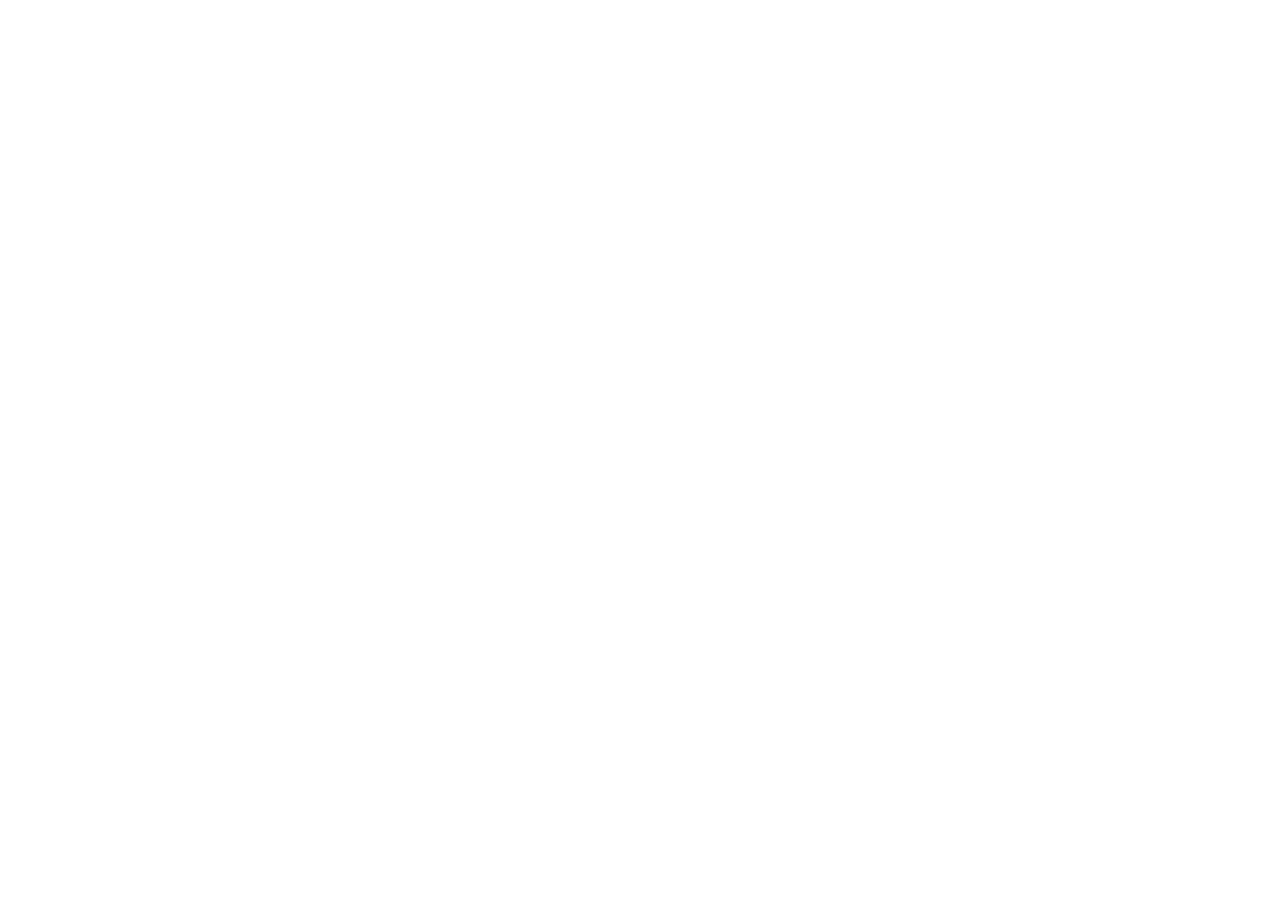
==== index.html @ c74bb100 "update favicon" ====
<!DOCTYPE html>
<!-- update all metadata with appropriate application name/title -->
<html id="test" lang="en" ng-app="guildApp" base="/" ng-cloak>
    <head>
        <base href="/"/>

        <meta name="description" content="World of Warcraft Guild">
        <meta name="viewport" content="width=device-width, initial-scale=1.0, maximum-scale=1.0, minimum-scale=1.0, user-scalable=no">
        <meta http-equiv="Content-Type" content="text/html;charset=utf-8">
        <meta http-equiv="X-UA-Compatible" content="IE=edge">

        <meta http-equiv="pragma" content="no-cache">
        <meta http-equiv="cache-control" content="no-cache">
        <meta http-equiv="expires" content="0">

        <link rel="apple-touch-icon" sizes="57x57" href="images/favicon/apple-icon-57x57.png">
        <link rel="apple-touch-icon" sizes="60x60" href="images/favicon/apple-icon-60x60.png">
        <link rel="apple-touch-icon" sizes="72x72" href="images/favicon/apple-icon-72x72.png">
        <link rel="apple-touch-icon" sizes="76x76" href="images/favicon/apple-icon-76x76.png">
        <link rel="apple-touch-icon" sizes="114x114" href="images/favicon/apple-icon-114x114.png">
        <link rel="apple-touch-icon" sizes="120x120" href="images/favicon/apple-icon-120x120.png">
        <link rel="apple-touch-icon" sizes="144x144" href="images/favicon/apple-icon-144x144.png">
        <link rel="apple-touch-icon" sizes="152x152" href="images/favicon/apple-icon-152x152.png">
        <link rel="apple-touch-icon" sizes="180x180" href="images/favicon/apple-icon-180x180.png">
        <link rel="icon" type="image/png" sizes="192x192" href="images/favicon/android-icon-192x192.png">
        <link rel="icon" type="image/png" sizes="32x32" href="images/favicon/favicon-32x32.png">
        <link rel="icon" type="image/png" sizes="96x96" href="images/favicon/favicon-96x96.png">
        <link rel="icon" type="image/png" sizes="16x16" href="images/favicon/favicon-16x16.png">
        <link rel="manifest" href="images/favicon/manifest.json">
        <meta name="msapplication-TileColor" content="#ffffff">
        <meta name="msapplication-TileImage" content="images/favicon/ms-icon-144x144.png">
        <meta name="theme-color" content="#ffffff">

        <title>Relax WoW</title>

        <link href="https://fonts.googleapis.com/icon?family=Material+Icons"
        rel="stylesheet">
        <link rel="stylesheet" href="https://cdnjs.cloudflare.com/ajax/libs/angular-material/1.1.0-rc.5/angular-material.min.css">
        <link rel="stylesheet" type="text/css" href="css/styles.css">
    </head>

    <body ng-controller="MainController as mainCtrl" ng-cloak>
        <!-- future for slideout menu or something -->
        <!-- <guild-menu></guild-menu> -->

        <!-- ng-view main md-content -->
        <md-content id="main" layout="column" guild-scroll flex ng-view></md-content>
    </body>

    <script src="https://ajax.googleapis.com/ajax/libs/angularjs/1.5.7/angular.js"></script>
    <script src="https://ajax.googleapis.com/ajax/libs/angularjs/1.5.7/angular-animate.min.js"></script>
    <script src="https://ajax.googleapis.com/ajax/libs/angularjs/1.5.7/angular-aria.min.js"></script>
    <script src="https://cdnjs.cloudflare.com/ajax/libs/angular-material/1.1.0-rc.5/angular-material.min.js"></script>
    <script src="https://ajax.googleapis.com/ajax/libs/angularjs/1.5.7/angular-route.min.js"></script>
    <script type="text/javascript" src="js/index.js"></script>
    <script type="text/javascript" src="js/controllers/main-controller.js"></script>
    <script type="text/javascript" src="js/controllers/guild-controller.js"></script>
    <script type="text/javascript" src="js/directives/guild-directives.js"></script>
    <script type="text/javascript" src="js/directives/guild-dom-directives.js"></script>
    <script type="text/javascript" src="js/lib/ngtweet.min.js"></script>
</html>
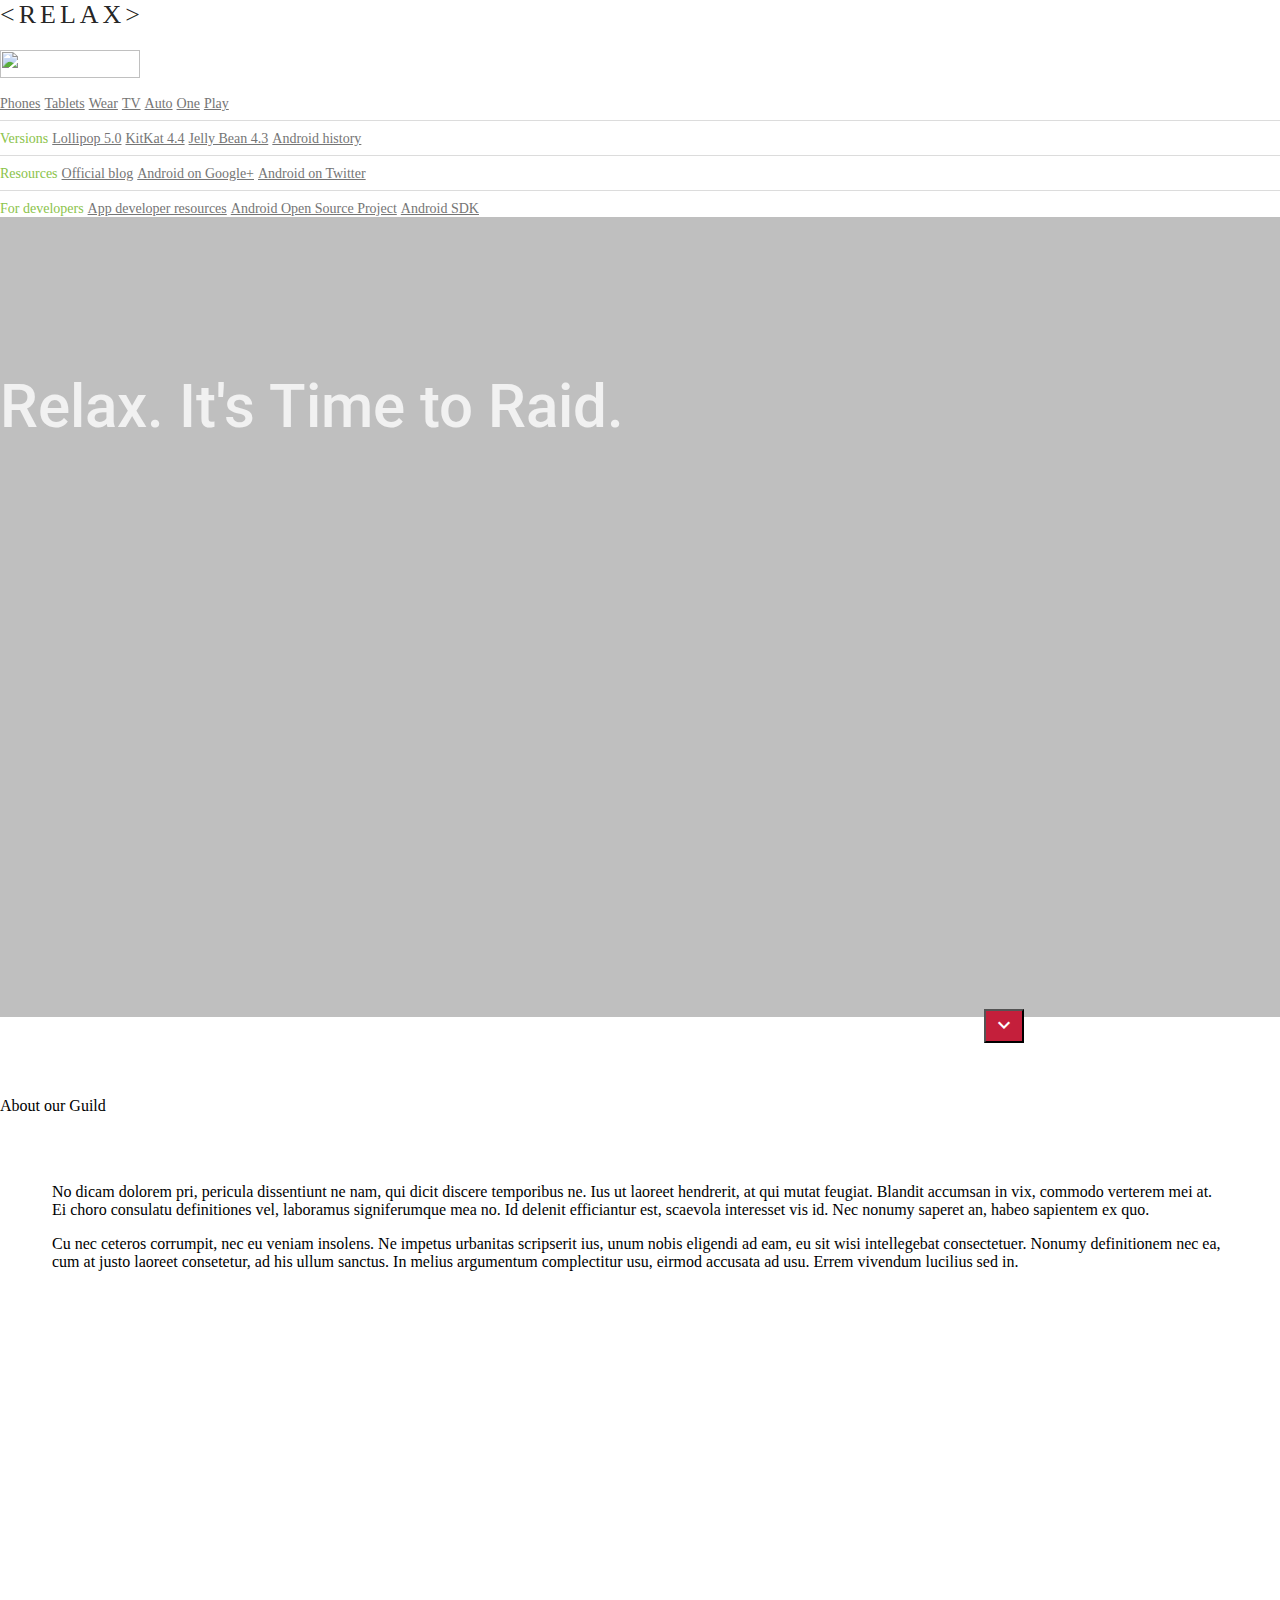
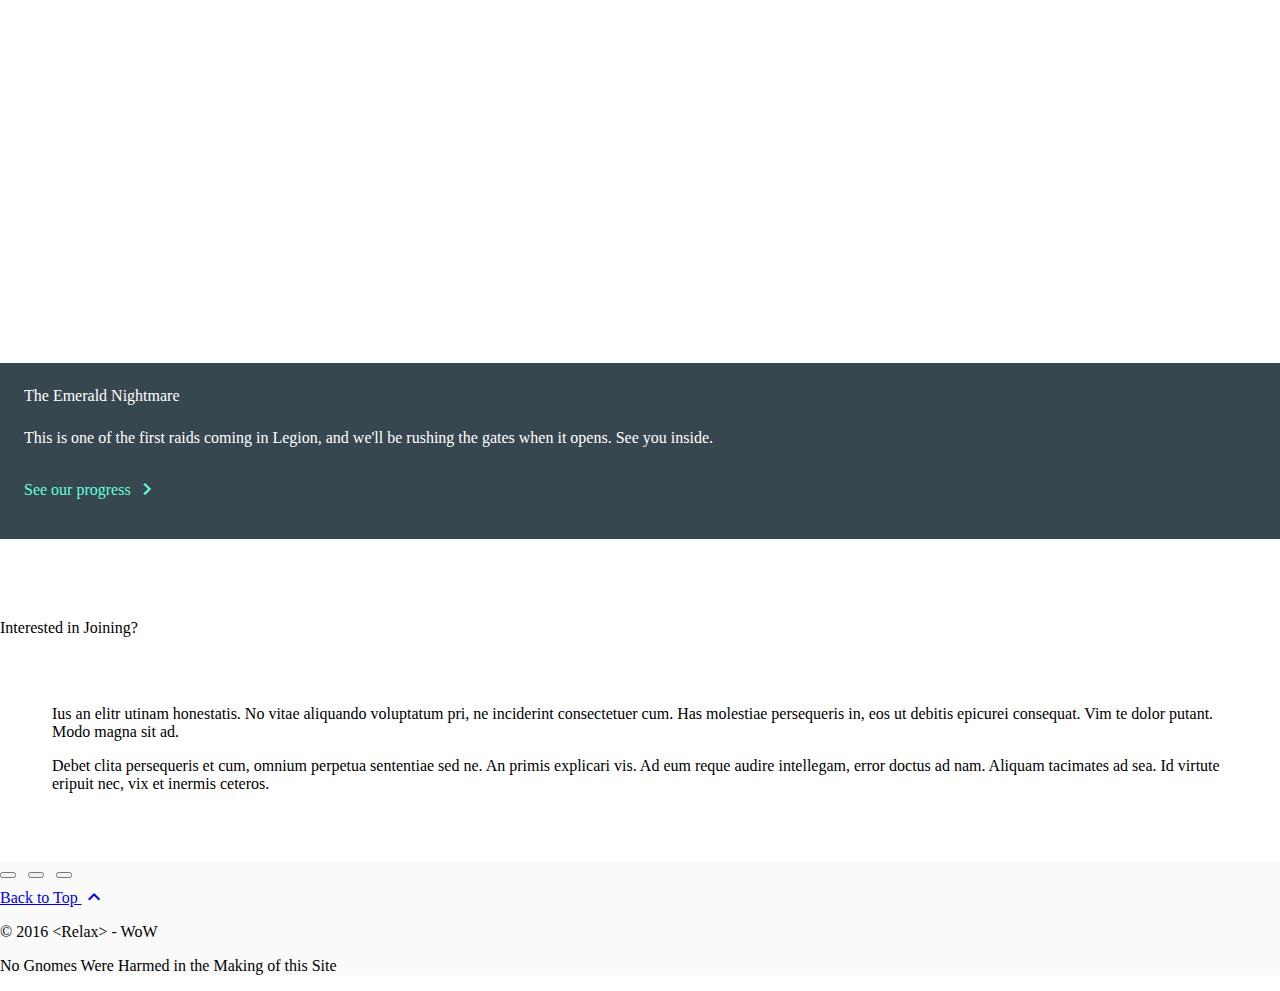
==== commit 9708fada: "add favicons and stock text, update to sections" ====
--- a/index.html
+++ b/index.html
@@ -1,61 +1,187 @@
-<!DOCTYPE html>
-<!-- update all metadata with appropriate application name/title -->
-<html id="test" lang="en" ng-app="guildApp" base="/" ng-cloak>
+<!doctype html>
+<html lang="en">
     <head>
-        <base href="/"/>
+        <meta charset="utf-8">
+        <meta http-equiv="X-UA-Compatible" content="IE=edge">
+        <meta name="description" content="Introducing <Relax>, a WoW Hardcore Casual Raiding Guild">
+        <meta name="viewport" content="width=device-width, initial-scale=1.0, minimum-scale=1.0">
+        <title>Relax - WoW</title>
 
-        <meta name="description" content="World of Warcraft Guild">
-        <meta name="viewport" content="width=device-width, initial-scale=1.0, maximum-scale=1.0, minimum-scale=1.0, user-scalable=no">
-        <meta http-equiv="Content-Type" content="text/html;charset=utf-8">
-        <meta http-equiv="X-UA-Compatible" content="IE=edge">
-
-        <meta http-equiv="pragma" content="no-cache">
-        <meta http-equiv="cache-control" content="no-cache">
-        <meta http-equiv="expires" content="0">
-
-        <link rel="apple-touch-icon" sizes="57x57" href="images/favicon/apple-icon-57x57.png">
-        <link rel="apple-touch-icon" sizes="60x60" href="images/favicon/apple-icon-60x60.png">
-        <link rel="apple-touch-icon" sizes="72x72" href="images/favicon/apple-icon-72x72.png">
-        <link rel="apple-touch-icon" sizes="76x76" href="images/favicon/apple-icon-76x76.png">
-        <link rel="apple-touch-icon" sizes="114x114" href="images/favicon/apple-icon-114x114.png">
-        <link rel="apple-touch-icon" sizes="120x120" href="images/favicon/apple-icon-120x120.png">
-        <link rel="apple-touch-icon" sizes="144x144" href="images/favicon/apple-icon-144x144.png">
-        <link rel="apple-touch-icon" sizes="152x152" href="images/favicon/apple-icon-152x152.png">
-        <link rel="apple-touch-icon" sizes="180x180" href="images/favicon/apple-icon-180x180.png">
-        <link rel="icon" type="image/png" sizes="192x192" href="images/favicon/android-icon-192x192.png">
-        <link rel="icon" type="image/png" sizes="32x32" href="images/favicon/favicon-32x32.png">
-        <link rel="icon" type="image/png" sizes="96x96" href="images/favicon/favicon-96x96.png">
-        <link rel="icon" type="image/png" sizes="16x16" href="images/favicon/favicon-16x16.png">
-        <link rel="manifest" href="images/favicon/manifest.json">
-        <meta name="msapplication-TileColor" content="#ffffff">
-        <meta name="msapplication-TileImage" content="images/favicon/ms-icon-144x144.png">
+        <link rel="apple-touch-icon" sizes="180x180" href="/images/icons/apple-touch-icon.png">
+        <link rel="icon" type="image/png" href="/images/icons/favicon-32x32.png" sizes="32x32">
+        <link rel="icon" type="image/png" href="/images/icons/favicon-16x16.png" sizes="16x16">
+        <link rel="manifest" href="/images/icons/manifest.json">
+        <link rel="shortcut icon" href="/images/icons/favicon.ico">
+        <meta name="msapplication-config" content="/images/icons/browserconfig.xml">
         <meta name="theme-color" content="#ffffff">
 
-        <title>Relax WoW</title>
-
-        <link href="https://fonts.googleapis.com/icon?family=Material+Icons"
-        rel="stylesheet">
-        <link rel="stylesheet" href="https://cdnjs.cloudflare.com/ajax/libs/angular-material/1.1.0-rc.5/angular-material.min.css">
-        <link rel="stylesheet" type="text/css" href="css/styles.css">
+        <!-- Page styles -->
+        <link rel="stylesheet" href="https://fonts.googleapis.com/css?family=Roboto:regular,bold,italic,thin,light,bolditalic,black,medium&amp;lang=en">
+        <link rel="stylesheet" href="https://fonts.googleapis.com/icon?family=Material+Icons">
+        <link rel="stylesheet" href="https://code.getmdl.io/1.1.3/material.min.css">
+        <link rel="stylesheet" href="styles.css">
     </head>
 
-    <body ng-controller="MainController as mainCtrl" ng-cloak>
-        <!-- future for slideout menu or something -->
-        <!-- <guild-menu></guild-menu> -->
+    <body>
+        <div class="mdl-layout mdl-js-layout mdl-layout--fixed-header">
+            <div class="android-header mdl-layout__header mdl-layout__header--waterfall">
+                <div class="mdl-layout__header-row">
+                    <span class="android-title mdl-layout-title">
+                        <!-- <img class="android-logo-image" src="images/android-logo.png"> -->
+                        <span class="title-guild">&lt;RELAX&gt;</span>
+                        <!-- &nbsp; <span class="title-realm">Blackrock-US</span> -->
+                    </span>
 
-        <!-- ng-view main md-content -->
-        <md-content id="main" layout="column" guild-scroll flex ng-view></md-content>
+                    <!-- Add spacer, to align navigation to the right in desktop -->
+                    <div class="android-header-spacer mdl-layout-spacer"></div>
+
+                    <!-- Navigation -->
+                    <div class="android-navigation-container">
+                        <nav class="android-navigation mdl-navigation">
+                            <a class="mdl-navigation__link mdl-typography--text-uppercase scroll" href="#about">About</a>
+                            <a class="mdl-navigation__link mdl-typography--text-uppercase scroll" href="#raids">Raids</a>
+                            <a class="mdl-navigation__link mdl-typography--text-uppercase scroll" href="#apply">Apply</a>
+                            <a class="mdl-navigation__link mdl-typography--text-uppercase scroll" href="#contact">Contact</a>
+                        </nav>
+                    </div>
+
+                    <span class="android-mobile-title mdl-layout-title">
+                        <img class="android-logo-image" src="images/android-logo.png">
+                    </span>
+                </div>
+            </div>
+
+            <div class="android-drawer mdl-layout__drawer">
+                <span class="mdl-layout-title">
+                    <img class="android-logo-image" src="images/android-logo-white.png">
+                </span>
+                <nav class="mdl-navigation">
+                    <a class="mdl-navigation__link" href="">Phones</a>
+                    <a class="mdl-navigation__link" href="">Tablets</a>
+                    <a class="mdl-navigation__link" href="">Wear</a>
+                    <a class="mdl-navigation__link" href="">TV</a>
+                    <a class="mdl-navigation__link" href="">Auto</a>
+                    <a class="mdl-navigation__link" href="">One</a>
+                    <a class="mdl-navigation__link" href="">Play</a>
+                    <div class="android-drawer-separator"></div>
+                    <span class="mdl-navigation__link" href="">Versions</span>
+                    <a class="mdl-navigation__link" href="">Lollipop 5.0</a>
+                    <a class="mdl-navigation__link" href="">KitKat 4.4</a>
+                    <a class="mdl-navigation__link" href="">Jelly Bean 4.3</a>
+                    <a class="mdl-navigation__link" href="">Android history</a>
+                    <div class="android-drawer-separator"></div>
+                    <span class="mdl-navigation__link" href="">Resources</span>
+                    <a class="mdl-navigation__link" href="">Official blog</a>
+                    <a class="mdl-navigation__link" href="">Android on Google+</a>
+                    <a class="mdl-navigation__link" href="">Android on Twitter</a>
+                    <div class="android-drawer-separator"></div>
+                    <span class="mdl-navigation__link" href="">For developers</span>
+                    <a class="mdl-navigation__link" href="">App developer resources</a>
+                    <a class="mdl-navigation__link" href="">Android Open Source Project</a>
+                    <a class="mdl-navigation__link" href="">Android SDK</a>
+                </nav>
+            </div>
+
+            <div class="android-content mdl-layout__content">
+                <div id="top" class="android-be-together-section mdl-typography--text-center">
+                    <div class="logo-overlay">
+                        <div class="logo-font android-slogan">Relax. It's Time to Raid.</div>
+                    </div>
+
+                    <!-- <div class="logo-font android-sub-slogan">welcome to &lt;relax&gt;... be yourself. do your thing. see what's going on.</div> -->
+                    <!-- <div class="logo-font android-create-character">
+                        <a href=""><img src="images/wow.jpg"> view our progress</a>
+                    </div> -->
+
+                    <a class="scroll" href="#about">
+                        <button class="android-fab mdl-button mdl-button--colored mdl-js-button mdl-button--fab mdl-js-ripple-effect">
+                            <i class="material-icons">expand_more</i>
+                        </button>
+                    </a>
+                </div>
+
+                <div id="about" class="android-screen-section mdl-typography--text-center">
+                    <div class="mdl-typography--display-1-color-contrast">About our Guild</div>
+                    <div class="about-guild-text">
+                        <p class="mdl-typography--headline-color-contrast mdl-typography--font-thin">
+                            <!-- At <b>&lt;Relax&gt;</b> we have focused on creating an environment that promotes research and learning to improve your gameplay while maintaining a casual schedule. While we may only be raiding in game 6-9 hours a week, we want our members to take any amount of time they can outside of the game to do things such as research their class or read up on boss strats. Doing so will likely boost their contribution every night, and as we progress, we can indicate who puts in that extra effort, and mold our Mythic progression around that team. -->
+                            No dicam dolorem pri, pericula dissentiunt ne nam, qui dicit discere temporibus ne. Ius ut laoreet hendrerit, at qui mutat feugiat. Blandit accumsan in vix, commodo verterem mei at. Ei choro consulatu definitiones vel, laboramus signiferumque mea no. Id delenit efficiantur est, scaevola interesset vis id. Nec nonumy saperet an, habeo sapientem ex quo.
+                        </p>
+
+                        <p class="mdl-typography--headline-color-contrast mdl-typography--font-thin">
+                            Cu nec ceteros corrumpit, nec eu veniam insolens. Ne impetus urbanitas scripserit ius, unum nobis eligendi ad eam, eu sit wisi intellegebat consectetuer. Nonumy definitionem nec ea, cum at justo laoreet consetetur, ad his ullum sanctus. In melius argumentum complectitur usu, eirmod accusata ad usu. Errem vivendum lucilius sed in.
+                        </p>
+                    </div>
+                </div>
+
+                <div id="raids" class="android-wear-section">
+                    <div class="android-wear-band">
+                        <div class="android-wear-band-text">
+                            <div class="mdl-typography--display-2 mdl-typography--font-thin">The Emerald Nightmare</div>
+                            <p class="mdl-typography--headline mdl-typography--font-thin">
+                                This is one of the first raids coming in Legion,
+                                and we'll be rushing the gates when it opens. See you inside.
+                            </p>
+                            <p>
+                                <a class="mdl-typography--font-regular mdl-typography--text-uppercase android-alt-link" href="">
+                                    See our progress&nbsp;<i class="material-icons">chevron_right</i>
+                                </a>
+                            </p>
+                        </div>
+                    </div>
+                </div>
+
+                <div id="about" class="android-screen-section mdl-typography--text-center">
+                    <div class="mdl-typography--display-1-color-contrast">Interested in Joining?</div>
+                    <div class="about-guild-text">
+                        <p class="mdl-typography--headline-color-contrast mdl-typography--font-thin">
+                            Ius an elitr utinam honestatis. No vitae aliquando voluptatum pri, ne inciderint consectetuer cum. Has molestiae persequeris in, eos ut debitis epicurei consequat. Vim te dolor putant. Modo magna sit ad.
+                        </p>
+                        <p class="mdl-typography--headline-color-contrast mdl-typography--font-thin">
+                            Debet clita persequeris et cum, omnium perpetua sententiae sed ne. An primis explicari vis. Ad eum reque audire intellegam, error doctus ad nam. Aliquam tacimates ad sea. Id virtute eripuit nec, vix et inermis ceteros.
+                        </p>
+                    </div>
+                </div>
+
+                <footer id="contact" class="android-footer mdl-mega-footer">
+                    <div class="mdl-mega-footer--top-section">
+                        <div class="mdl-mega-footer--left-section">
+                            <button class="mdl-mega-footer--social-btn"></button>
+                            &nbsp;
+                            <button class="mdl-mega-footer--social-btn"></button>
+                            &nbsp;
+                            <button class="mdl-mega-footer--social-btn"></button>
+                        </div>
+                        <div class="mdl-mega-footer--right-section">
+                            <a class="mdl-typography--font-light scroll" href="#top">
+                                Back to Top
+                                <i class="material-icons">expand_less</i>
+                            </a>
+                        </div>
+                    </div>
+
+                    <div class="mdl-mega-footer--middle-section">
+                        <p class="mdl-typography--font-light">© 2016 &lt;Relax&gt; - WoW</p>
+                        <p class="mdl-typography--font-light">No Gnomes Were Harmed in the Making of this Site</p>
+                    </div>
+
+                </footer>
+            </div>
+        </div>
+
+        <script src="https://cdnjs.cloudflare.com/ajax/libs/jquery/3.1.0/jquery.min.js"></script>
+        <script src="https://code.getmdl.io/1.1.3/material.min.js"></script>
+        <script>
+            $(function(){
+                $('a.scroll').click(function(){
+                    var speed = 1000;
+                    var href= $(this).attr("href");
+                    var target = $(href == "#" || href == "" ? 'html' : href);
+                    var container = $(".mdl-layout__content");
+                    var position = target.offset().top - container.offset().top + container.scrollTop();
+                    container.animate({scrollTop:position}, speed, "swing");
+                });
+            });
+        </script>
     </body>
-
-    <script src="https://ajax.googleapis.com/ajax/libs/angularjs/1.5.7/angular.js"></script>
-    <script src="https://ajax.googleapis.com/ajax/libs/angularjs/1.5.7/angular-animate.min.js"></script>
-    <script src="https://ajax.googleapis.com/ajax/libs/angularjs/1.5.7/angular-aria.min.js"></script>
-    <script src="https://cdnjs.cloudflare.com/ajax/libs/angular-material/1.1.0-rc.5/angular-material.min.js"></script>
-    <script src="https://ajax.googleapis.com/ajax/libs/angularjs/1.5.7/angular-route.min.js"></script>
-    <script type="text/javascript" src="js/index.js"></script>
-    <script type="text/javascript" src="js/controllers/main-controller.js"></script>
-    <script type="text/javascript" src="js/controllers/guild-controller.js"></script>
-    <script type="text/javascript" src="js/directives/guild-directives.js"></script>
-    <script type="text/javascript" src="js/directives/guild-dom-directives.js"></script>
-    <script type="text/javascript" src="js/lib/ngtweet.min.js"></script>
 </html>
--- a/styles.css
+++ b/styles.css
@@ -0,0 +1,555 @@
+body {
+  margin: 0;
+}
+
+/* Disable ugly boxes around images in IE10 */
+a img{
+  border: 0px;
+}
+
+::-moz-selection {
+  background-color: #6ab344;
+  color: #fff;
+}
+
+::selection {
+  background-color: #6ab344;
+  color: #fff;
+}
+
+.android-search-box .mdl-textfield__input {
+  color: rgba(0, 0, 0, 0.87);
+}
+
+.android-header .mdl-menu__container {
+  z-index: 50;
+  margin: 0 !important;
+}
+
+
+.mdl-textfield--expandable {
+  width: auto;
+}
+
+.android-fab {
+  position: absolute;
+  right: 20%;
+  bottom: -26px;
+  z-index: 3;
+  background: #C41F3B !important;
+  color: white !important;
+}
+
+.android-fab > .material-icons {
+    margin-top: 1px;
+}
+
+.android-title {
+    font-size: 26px;
+    color: rgba(0,0,0,0.87);
+    letter-spacing: 4px;
+    font-weight: 300;
+}
+
+.title-realm {
+    font-size: 22px;
+    letter-spacing: 1px;
+}
+
+.android-mobile-title {
+  display: none !important;
+}
+
+
+.android-logo-image {
+  height: 28px;
+  width: 140px;
+}
+
+
+.android-header {
+  overflow: visible;
+  background-color: white;
+}
+
+  .android-header .material-icons {
+    color: #767777 !important;
+  }
+
+  .android-header .mdl-layout__drawer-button {
+    background: transparent;
+    color: #767777;
+  }
+
+  .android-header .mdl-navigation__link {
+    color: #757575;
+    font-weight: 700;
+    font-size: 14px;
+  }
+
+  .android-navigation-container {
+    /* Simple hack to make the overflow happen to the left instead... */
+    direction: rtl;
+    -webkit-order: 1;
+        -ms-flex-order: 1;
+            order: 1;
+    width: 500px;
+    transition: opacity 0.2s cubic-bezier(0.4, 0, 0.2, 1),
+        width 0.2s cubic-bezier(0.4, 0, 0.2, 1);
+  }
+
+  .android-navigation {
+    /* ... and now make sure the content is actually LTR */
+    direction: ltr;
+    -webkit-justify-content: flex-end;
+        -ms-flex-pack: end;
+            justify-content: flex-end;
+    width: 800px;
+  }
+
+  .android-search-box.is-focused + .android-navigation-container {
+    opacity: 0;
+    width: 100px;
+  }
+
+  .android-navigation .mdl-navigation__link {
+    display: inline-block;
+    height: 60px;
+    line-height: 68px;
+    background-color: transparent !important;
+    border-bottom: 4px solid transparent;
+  }
+
+    .android-navigation .mdl-navigation__link:hover {
+      border-bottom: 4px solid #8bc34a;
+    }
+
+  .android-search-box {
+    -webkit-order: 2;
+        -ms-flex-order: 2;
+            order: 2;
+    margin-left: 16px;
+    margin-right: 16px;
+  }
+
+  .android-more-button {
+    -webkit-order: 3;
+        -ms-flex-order: 3;
+            order: 3;
+  }
+
+
+.android-drawer {
+  border-right: none;
+}
+
+  .android-drawer-separator {
+    height: 1px;
+    background-color: #dcdcdc;
+    margin: 8px 0;
+  }
+
+  .android-drawer .mdl-navigation__link.mdl-navigation__link {
+    font-size: 14px;
+    color: #757575;
+  }
+
+  .android-drawer span.mdl-navigation__link.mdl-navigation__link {
+    color: #8bc34a;
+  }
+
+  .android-drawer .mdl-layout-title {
+    position: relative;
+    background: #6ab344;
+    height: 160px;
+  }
+
+    .android-drawer .android-logo-image {
+      position: absolute;
+      bottom: 16px;
+    }
+
+.android-be-together-section {
+  position: relative;
+  height: 800px;
+  width: auto;
+  background-color: #f3f3f3;
+  background: url('images/wow07.jpg') center 5% no-repeat;
+  background-size: cover;
+}
+
+.logo-overlay {
+    position: absolute;
+    top: 0;
+    left: 0;
+    width: 100%;
+    height: 100%;
+    z-index: 1;
+    background-color: rgba(0, 0, 0, 0.25);
+}
+
+.logo-font {
+  font-family: 'Roboto', 'Helvetica', 'Arial', sans-serif;
+  line-height: 1;
+  color: #f1f1f1;
+  font-weight: 500;
+}
+
+.android-slogan {
+  font-size: 60px;
+  padding-top: 160px;
+}
+
+.android-sub-slogan {
+  font-size: 21px;
+  padding-top: 24px;
+}
+
+.android-create-character {
+  font-size: 21px;
+  padding-top: 400px;
+}
+
+  .android-create-character a {
+    text-decoration: none;
+    color: #cdcdcd;
+    font-weight: 300;
+  }
+
+.android-screen-section {
+  position: relative;
+  padding-top: 80px;
+}
+
+.android-screens {
+  text-align: right;
+  width: 100%;
+  white-space: nowrap;
+  overflow-x: auto;
+}
+
+.android-screen {
+  text-align: center;
+}
+
+.android-screen .android-link {
+  margin-top: 16px;
+  display: block;
+  z-index: 2;
+}
+
+.android-image-link {
+  text-decoration: none;
+}
+
+.android-wear {
+  display: inline-block;
+  width: 160px;
+  margin-right: 32px;
+}
+
+  .android-wear .android-screen-image {
+    width: 40%;
+    z-index: 1;
+  }
+
+
+.android-phone {
+  display: inline-block;
+  width: 64px;
+  margin-right: 48px;
+}
+
+  .android-phone .android-screen-image {
+    width: 100%;
+    z-index: 1;
+  }
+
+
+.android-tablet {
+  display: inline-block;
+  width: 110px;
+  margin-right: 64px;
+}
+
+  .android-tablet .android-screen-image {
+    width: 100%;
+    z-index: 1;
+  }
+
+  .android-tablet .android-link {
+    display: block;
+    z-index: 2;
+  }
+
+
+.android-tv {
+  display: inline-block;
+  width: 300px;
+  margin-right: 80px;
+}
+
+  .android-tv .android-screen-image {
+    width: 100%;
+    z-index: 1;
+  }
+
+
+.android-auto {
+  display: inline-block;
+  width: 300px;
+  overflow: hidden;
+}
+
+  .android-auto .android-screen-image {
+    display: block;
+    height: 300px;
+    z-index: 1;
+  }
+
+
+.android-wear-section {
+  position: relative;
+  background: url('images/wow-art02.jpg') center 50% no-repeat;
+  background-size: cover;
+  height: 800px;
+}
+
+.android-wear-band {
+  position: absolute;
+  bottom: 0;
+  width: 100%;
+  text-align: center;
+  background-color: #37474f;
+}
+
+.about-guild-text {
+  padding: 52px;
+  text-align: left;
+}
+
+.android-wear-band-text {
+  max-width: 800px;
+  padding: 24px;
+  text-align: left;
+  color: white;
+}
+
+  .android-wear-band-text p {
+    padding-top: 8px;
+  }
+
+.android-link {
+  text-decoration: none;
+  color: #8bc34a !important;
+}
+
+  .android-link:hover {
+    color: #7cb342 !important;
+  }
+
+  .android-link .material-icons {
+    position: relative;
+    top: -1px;
+    vertical-align: middle;
+  }
+
+.android-alt-link {
+  text-decoration: none;
+  color: #64ffda !important;
+  font-size: 16px;
+  cursor: pointer;
+}
+
+  .android-alt-link:hover {
+    color: #00bfa5 !important;
+  }
+
+  .android-alt-link .material-icons {
+    position: relative;
+    top: 6px;
+  }
+
+.android-customized-section {
+  text-align: center;
+}
+
+.android-customized-section-text {
+  max-width: 500px;
+  margin-left: auto;
+  margin-right: auto;
+  padding: 80px 16px 0 16px;
+}
+
+  .android-customized-section-text p {
+    padding-top: 16px;
+  }
+
+.android-customized-section-image {
+  background: url('images/devices.jpg') center top no-repeat;
+  background-size: cover;
+  height: 400px;
+}
+
+.android-more-section {
+  padding: 80px 0;
+  max-width: 1044px;
+  margin-left: auto;
+  margin-right: auto;
+}
+
+  .android-more-section .android-section-title {
+    margin-left: 12px;
+    padding-bottom: 24px;
+  }
+
+.android-card-container {
+}
+
+  .android-card-container .mdl-card__media {
+    overflow: hidden;
+    background: transparent;
+  }
+
+    .android-card-container .mdl-card__media img {
+      width: 100%;
+    }
+
+  .android-card-container .mdl-card__title {
+    background: transparent;
+    height: auto;
+  }
+
+  .android-card-container .mdl-card__title-text {
+    color: black;
+    height: auto;
+  }
+
+  .android-card-container .mdl-card__supporting-text {
+    height: auto;
+    color: black;
+    padding-bottom: 56px;
+  }
+
+  .android-card-container .mdl-card__actions {
+    position: absolute;
+    bottom: 0;
+  }
+
+  .android-card-container .mdl-card__actions a {
+    border-top: none;
+    font-size: 16px;
+  }
+
+.android-footer {
+  background-color: #fafafa;
+  position: relative;
+}
+
+  .android-footer a:hover {
+    color: #8bc34a;
+  }
+
+  .android-footer .mdl-mega-footer--top-section::after {
+    border-bottom: none;
+  }
+
+  .android-footer .mdl-mega-footer--middle-section::after {
+    border-bottom: none;
+  }
+
+  .android-footer .mdl-mega-footer--bottom-section {
+    position: relative;
+  }
+
+  .android-footer .mdl-mega-footer--bottom-section a {
+    margin-right: 2em;
+  }
+
+  .android-footer .mdl-mega-footer--right-section a .material-icons {
+    position: relative;
+    top: 6px;
+  }
+
+
+.android-link-menu:hover {
+  cursor: pointer;
+}
+
+
+/**** Mobile layout ****/
+@media (max-width: 900px) {
+  .android-navigation-container {
+    display: none;
+  }
+
+  .android-title {
+    display: none !important;
+  }
+
+  .android-mobile-title {
+    display: block !important;
+    position: absolute;
+    left: calc(50% - 70px);
+    top: 12px;
+    transition: opacity 0.2s cubic-bezier(0.4, 0, 0.2, 1);
+  }
+
+  /* WebViews in iOS 9 break the "~" operator, and WebViews in OS X 10.10 break
+     consecutive "+" operators in some cases. Therefore, we need to use both
+     here to cover all the bases. */
+  .android.android-search-box.is-focused ~ .android-mobile-title,
+  .android-search-box.is-focused + .android-navigation-container + .android-mobile-title {
+    opacity: 0;
+  }
+
+  .android-more-button {
+    display: none;
+  }
+
+  .android-search-box.is-focused {
+    width: calc(100% - 48px);
+  }
+
+  .android-search-box .mdl-textfield__expandable-holder {
+    width: 100%;
+  }
+
+  .android-be-together-section {
+    height: 350px;
+  }
+
+  .android-slogan {
+    font-size: 26px;
+    margin: 0 16px;
+    padding-top: 24px;
+  }
+
+  .android-sub-slogan {
+    font-size: 16px;
+    margin: 0 16px;
+    padding-top: 8px;
+  }
+
+  .android-create-character {
+    padding-top: 200px;
+    font-size: 16px;
+  }
+
+  .android-create-character img {
+    height: 12px;
+  }
+
+  .android-fab {
+    display: none;
+  }
+
+  .android-wear-band-text {
+    margin-left: 0;
+    padding: 16px;
+  }
+
+  .android-footer .mdl-mega-footer--bottom-section {
+    display: none;
+  }
+}
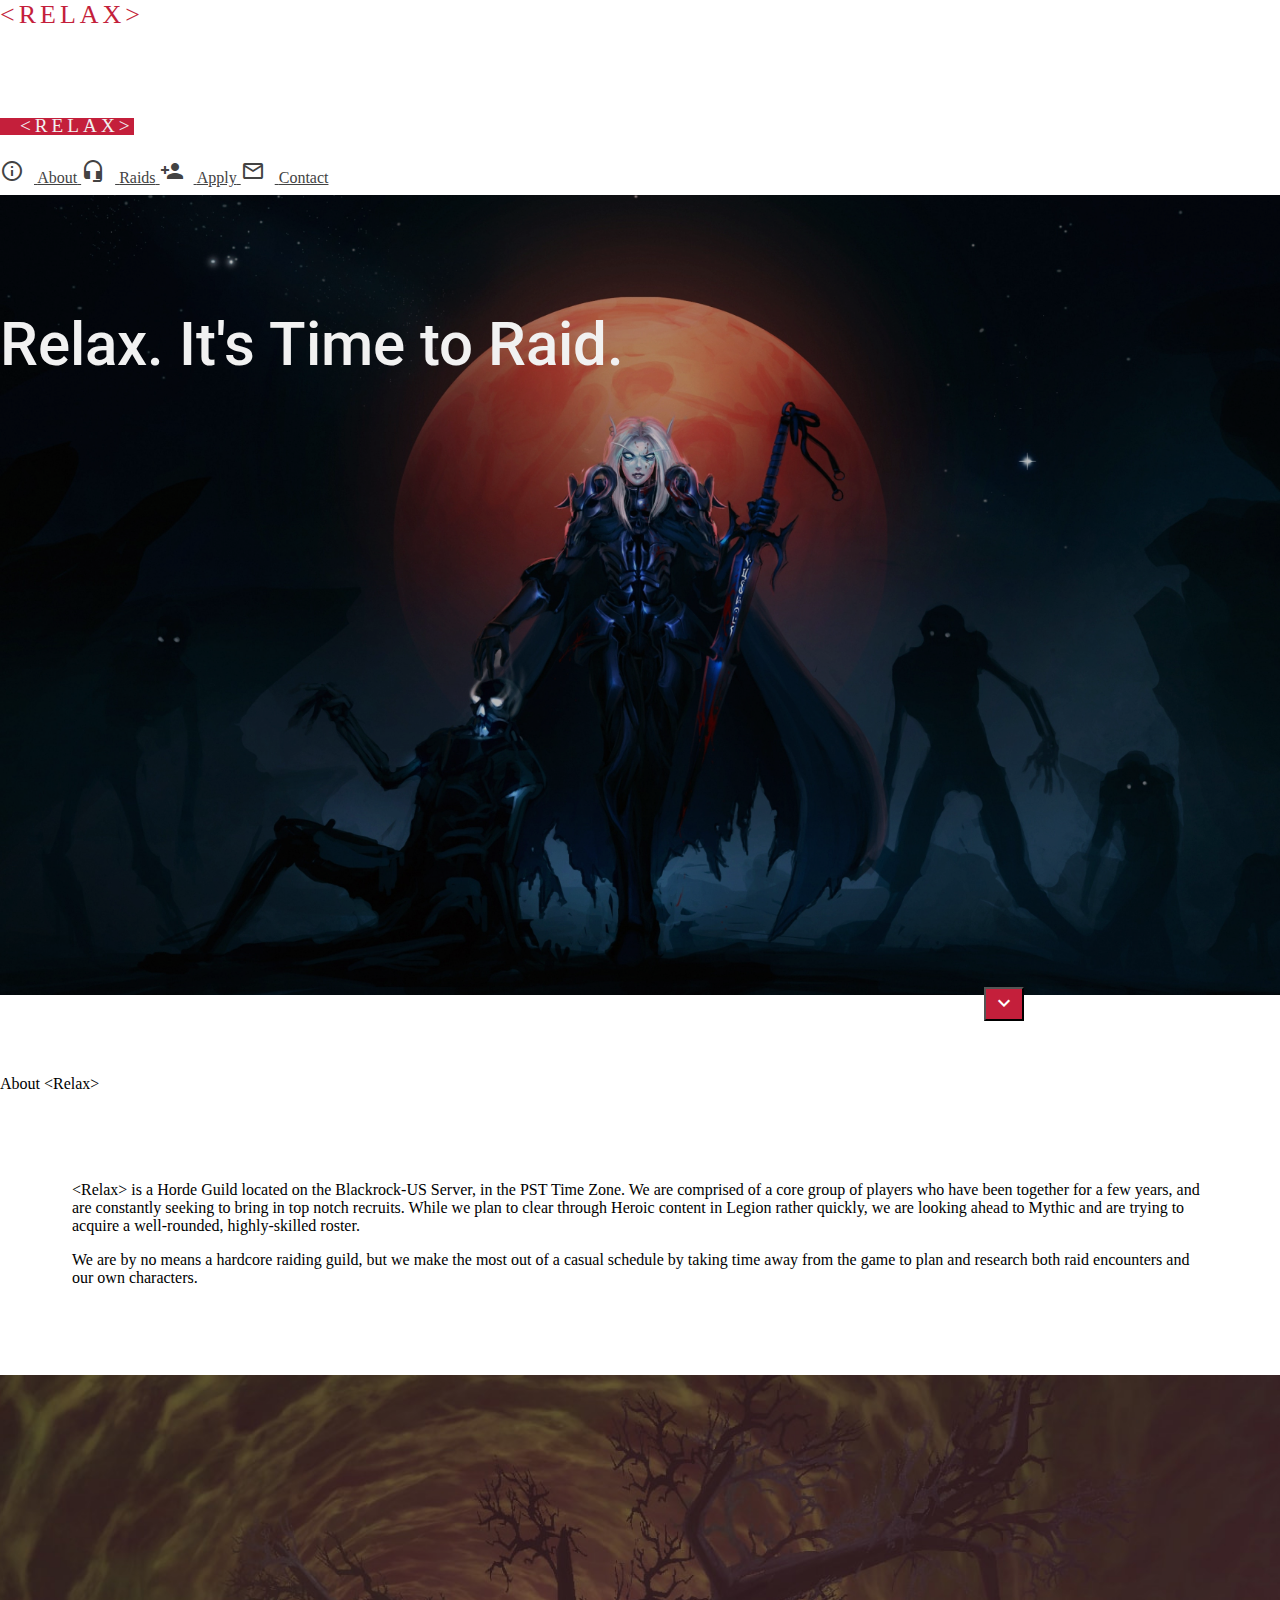
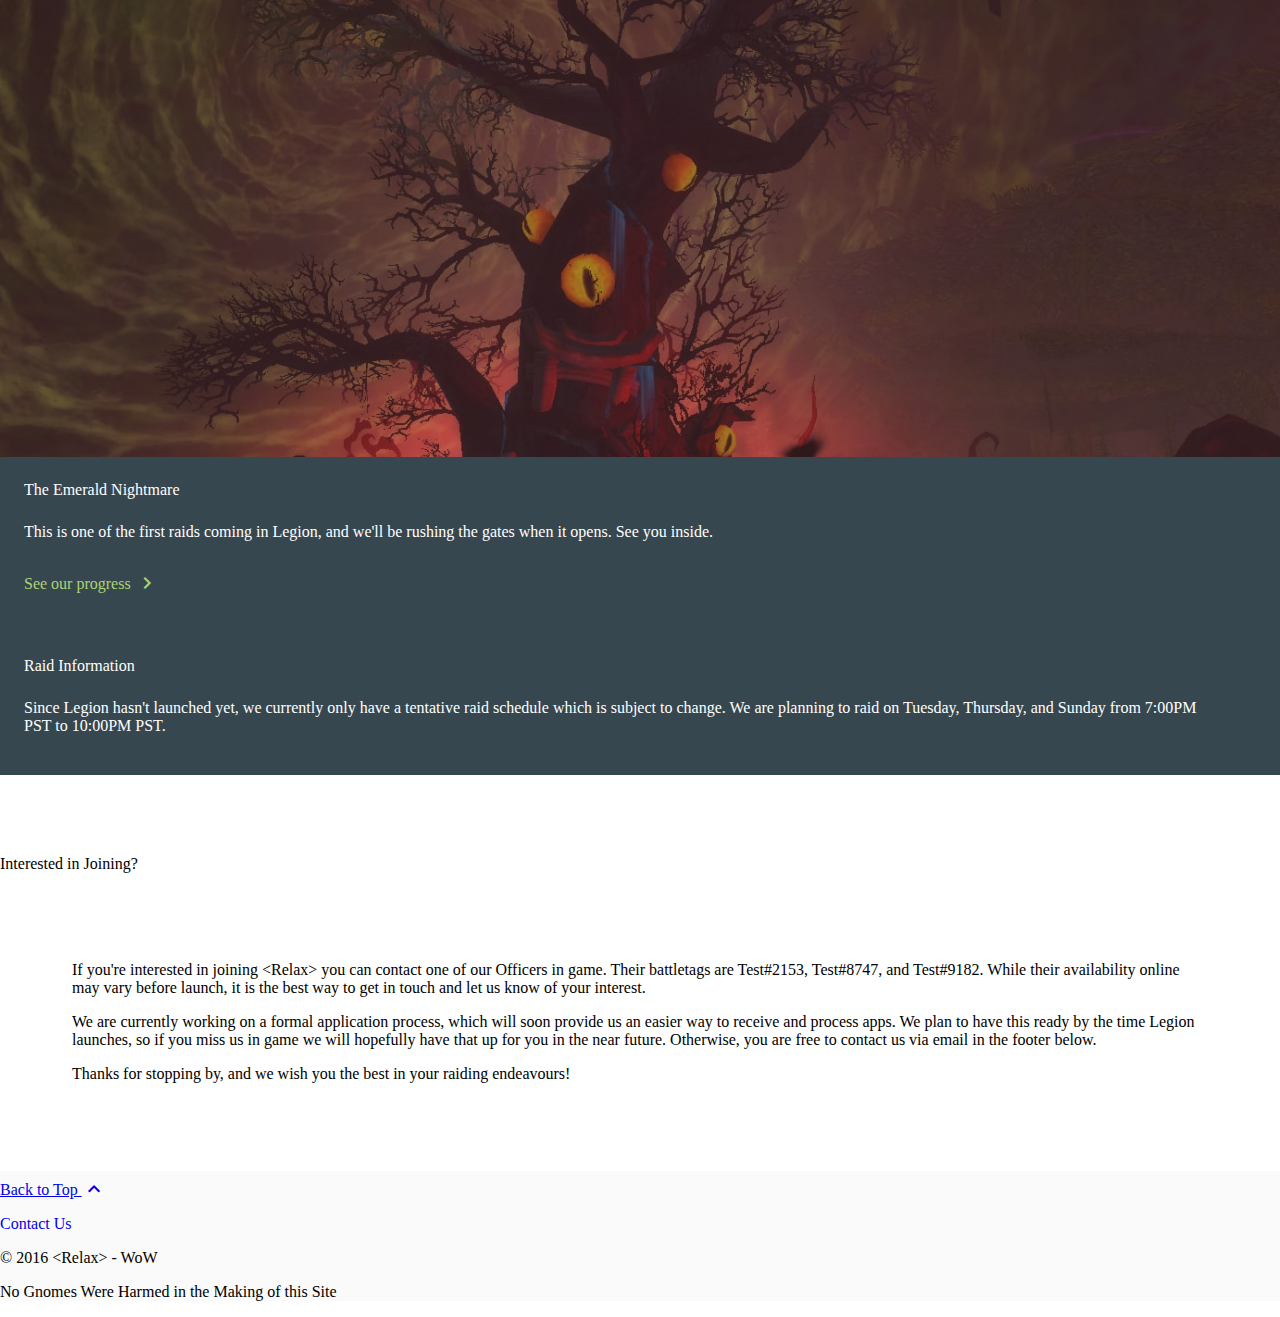
==== commit d8917563: "update styles on site and add content" ====
--- a/index.html
+++ b/index.html
@@ -7,37 +7,35 @@
         <meta name="viewport" content="width=device-width, initial-scale=1.0, minimum-scale=1.0">
         <title>Relax - WoW</title>
 
-        <link rel="apple-touch-icon" sizes="180x180" href="/images/icons/apple-touch-icon.png">
-        <link rel="icon" type="image/png" href="/images/icons/favicon-32x32.png" sizes="32x32">
-        <link rel="icon" type="image/png" href="/images/icons/favicon-16x16.png" sizes="16x16">
-        <link rel="manifest" href="/images/icons/manifest.json">
-        <link rel="shortcut icon" href="/images/icons/favicon.ico">
-        <meta name="msapplication-config" content="/images/icons/browserconfig.xml">
+        <link rel="apple-touch-icon" sizes="180x180" href="images/icons/apple-touch-icon.png">
+        <link rel="icon" type="image/png" href="images/icons/favicon-32x32.png" sizes="32x32">
+        <link rel="icon" type="image/png" href="images/icons/favicon-16x16.png" sizes="16x16">
+        <link rel="manifest" href="images/icons/manifest.json">
+        <link rel="shortcut icon" href="images/icons/favicon.ico">
+        <meta name="msapplication-config" content="images/icons/browserconfig.xml">
         <meta name="theme-color" content="#ffffff">
 
         <!-- Page styles -->
         <link rel="stylesheet" href="https://fonts.googleapis.com/css?family=Roboto:regular,bold,italic,thin,light,bolditalic,black,medium&amp;lang=en">
         <link rel="stylesheet" href="https://fonts.googleapis.com/icon?family=Material+Icons">
         <link rel="stylesheet" href="https://code.getmdl.io/1.1.3/material.min.css">
-        <link rel="stylesheet" href="styles.css">
+        <link rel="stylesheet" href="styles.min.css">
     </head>
 
     <body>
         <div class="mdl-layout mdl-js-layout mdl-layout--fixed-header">
-            <div class="android-header mdl-layout__header mdl-layout__header--waterfall">
+            <div class="guild-header mdl-layout__header mdl-layout__header--waterfall">
                 <div class="mdl-layout__header-row">
-                    <span class="android-title mdl-layout-title">
-                        <!-- <img class="android-logo-image" src="images/android-logo.png"> -->
-                        <span class="title-guild">&lt;RELAX&gt;</span>
-                        <!-- &nbsp; <span class="title-realm">Blackrock-US</span> -->
+                    <span class="guild-title mdl-layout-title">
+                        &lt;RELAX&gt;
                     </span>
 
                     <!-- Add spacer, to align navigation to the right in desktop -->
-                    <div class="android-header-spacer mdl-layout-spacer"></div>
+                    <div class="guild-header-spacer mdl-layout-spacer"></div>
 
                     <!-- Navigation -->
-                    <div class="android-navigation-container">
-                        <nav class="android-navigation mdl-navigation">
+                    <div class="guild-navigation-container">
+                        <nav class="guild-navigation mdl-navigation">
                             <a class="mdl-navigation__link mdl-typography--text-uppercase scroll" href="#about">About</a>
                             <a class="mdl-navigation__link mdl-typography--text-uppercase scroll" href="#raids">Raids</a>
                             <a class="mdl-navigation__link mdl-typography--text-uppercase scroll" href="#apply">Apply</a>
@@ -45,113 +43,102 @@
                         </nav>
                     </div>
 
-                    <span class="android-mobile-title mdl-layout-title">
-                        <img class="android-logo-image" src="images/android-logo.png">
+                    <span class="guild-mobile-title mdl-layout-title">
+                        <span class="guild-logo-image">&lt;RELAX&gt;</span>
                     </span>
                 </div>
             </div>
 
-            <div class="android-drawer mdl-layout__drawer">
+            <div class="guild-drawer mdl-layout__drawer">
                 <span class="mdl-layout-title">
-                    <img class="android-logo-image" src="images/android-logo-white.png">
+                    <span class="guild-menu-logo-image">&lt;RELAX&gt;</span>
                 </span>
                 <nav class="mdl-navigation">
-                    <a class="mdl-navigation__link" href="">Phones</a>
-                    <a class="mdl-navigation__link" href="">Tablets</a>
-                    <a class="mdl-navigation__link" href="">Wear</a>
-                    <a class="mdl-navigation__link" href="">TV</a>
-                    <a class="mdl-navigation__link" href="">Auto</a>
-                    <a class="mdl-navigation__link" href="">One</a>
-                    <a class="mdl-navigation__link" href="">Play</a>
-                    <div class="android-drawer-separator"></div>
-                    <span class="mdl-navigation__link" href="">Versions</span>
-                    <a class="mdl-navigation__link" href="">Lollipop 5.0</a>
-                    <a class="mdl-navigation__link" href="">KitKat 4.4</a>
-                    <a class="mdl-navigation__link" href="">Jelly Bean 4.3</a>
-                    <a class="mdl-navigation__link" href="">Android history</a>
-                    <div class="android-drawer-separator"></div>
-                    <span class="mdl-navigation__link" href="">Resources</span>
-                    <a class="mdl-navigation__link" href="">Official blog</a>
-                    <a class="mdl-navigation__link" href="">Android on Google+</a>
-                    <a class="mdl-navigation__link" href="">Android on Twitter</a>
-                    <div class="android-drawer-separator"></div>
-                    <span class="mdl-navigation__link" href="">For developers</span>
-                    <a class="mdl-navigation__link" href="">App developer resources</a>
-                    <a class="mdl-navigation__link" href="">Android Open Source Project</a>
-                    <a class="mdl-navigation__link" href="">Android SDK</a>
+                    <a class="mdl-navigation__link scroll" href="#about">
+                        <i class="material-icons">info_outline</i>
+                        <span class="side-nav-link">About</span>
+                    </a>
+                    <a class="mdl-navigation__link scroll" href="#raids">
+                        <i class="material-icons">headset_mic</i>
+                        <span class="side-nav-link">Raids</span>
+                    </a>
+                    <a class="mdl-navigation__link scroll" href="#apply">
+                        <i class="material-icons">person_add</i>
+                        <span class="side-nav-link">Apply</span>
+                    </a>
+                    <a class="mdl-navigation__link scroll" href="#contact">
+                        <i class="material-icons">mail_outline</i>
+                        <span class="side-nav-link">Contact</span>
+                    </a>
                 </nav>
             </div>
 
-            <div class="android-content mdl-layout__content">
-                <div id="top" class="android-be-together-section mdl-typography--text-center">
-                    <div class="logo-overlay">
-                        <div class="logo-font android-slogan">Relax. It's Time to Raid.</div>
+            <div class="guild-content mdl-layout__content">
+                <div id="top" class="guild-be-together-section mdl-typography--text-center">
+                    <div class="guild-logo-overlay">
+                        <div class="guild-logo-font guild-slogan">Relax. It's Time to Raid.</div>
                     </div>
 
-                    <!-- <div class="logo-font android-sub-slogan">welcome to &lt;relax&gt;... be yourself. do your thing. see what's going on.</div> -->
-                    <!-- <div class="logo-font android-create-character">
-                        <a href=""><img src="images/wow.jpg"> view our progress</a>
-                    </div> -->
-
                     <a class="scroll" href="#about">
-                        <button class="android-fab mdl-button mdl-button--colored mdl-js-button mdl-button--fab mdl-js-ripple-effect">
+                        <button class="guild-fab mdl-button mdl-button--colored mdl-js-button mdl-button--fab mdl-js-ripple-effect">
                             <i class="material-icons">expand_more</i>
                         </button>
                     </a>
                 </div>
 
-                <div id="about" class="android-screen-section mdl-typography--text-center">
-                    <div class="mdl-typography--display-1-color-contrast">About our Guild</div>
-                    <div class="about-guild-text">
-                        <p class="mdl-typography--headline-color-contrast mdl-typography--font-thin">
-                            <!-- At <b>&lt;Relax&gt;</b> we have focused on creating an environment that promotes research and learning to improve your gameplay while maintaining a casual schedule. While we may only be raiding in game 6-9 hours a week, we want our members to take any amount of time they can outside of the game to do things such as research their class or read up on boss strats. Doing so will likely boost their contribution every night, and as we progress, we can indicate who puts in that extra effort, and mold our Mythic progression around that team. -->
-                            No dicam dolorem pri, pericula dissentiunt ne nam, qui dicit discere temporibus ne. Ius ut laoreet hendrerit, at qui mutat feugiat. Blandit accumsan in vix, commodo verterem mei at. Ei choro consulatu definitiones vel, laboramus signiferumque mea no. Id delenit efficiantur est, scaevola interesset vis id. Nec nonumy saperet an, habeo sapientem ex quo.
+                <div id="about" class="guild-about-section mdl-typography--text-center">
+                    <div class="mdl-typography--display-1-color-contrast">About &lt;Relax&gt;</div>
+                    <div class="guild-about-text">
+                        <p class="mdl-typography--headline-color-contrast">
+                            &lt;Relax&gt; is a Horde Guild located on the Blackrock-US Server, in the PST Time Zone. We are comprised of a core group of players who have been together for a few years, and are constantly seeking to bring in top notch recruits. While we plan to clear through Heroic content in Legion rather quickly, we are looking ahead to Mythic and are trying to acquire a well-rounded, highly-skilled roster.
                         </p>
 
-                        <p class="mdl-typography--headline-color-contrast mdl-typography--font-thin">
-                            Cu nec ceteros corrumpit, nec eu veniam insolens. Ne impetus urbanitas scripserit ius, unum nobis eligendi ad eam, eu sit wisi intellegebat consectetuer. Nonumy definitionem nec ea, cum at justo laoreet consetetur, ad his ullum sanctus. In melius argumentum complectitur usu, eirmod accusata ad usu. Errem vivendum lucilius sed in.
+                        <p class="mdl-typography--headline-color-contrast">
+                            We are by no means a hardcore raiding guild, but we make the most out of a casual schedule by taking time away from the game to plan and research both raid encounters and our own characters.
                         </p>
                     </div>
                 </div>
 
-                <div id="raids" class="android-wear-section">
-                    <div class="android-wear-band">
-                        <div class="android-wear-band-text">
+                <div class="guild-raid-section">
+                    <div id="raids" class="guild-raid-band">
+                        <div class="guild-raid-band-text">
                             <div class="mdl-typography--display-2 mdl-typography--font-thin">The Emerald Nightmare</div>
                             <p class="mdl-typography--headline mdl-typography--font-thin">
                                 This is one of the first raids coming in Legion,
                                 and we'll be rushing the gates when it opens. See you inside.
                             </p>
                             <p>
-                                <a class="mdl-typography--font-regular mdl-typography--text-uppercase android-alt-link" href="">
+                                <a class="mdl-typography--font-regular mdl-typography--text-uppercase guild-alt-link" href="">
                                     See our progress&nbsp;<i class="material-icons">chevron_right</i>
                                 </a>
+                            </p>
+                        </div>
+                        <div class="guild-raid-band-text-2">
+                            <div class="mdl-typography--display-2 mdl-typography--font-thin">Raid Information</div>
+                            <p class="mdl-typography--headline mdl-typography--font-thin">
+                                Since Legion hasn't launched yet, we currently only have a tentative raid schedule which is subject to change. We are planning to raid on Tuesday, Thursday, and Sunday from 7:00PM PST to 10:00PM PST.
                             </p>
                         </div>
                     </div>
                 </div>
 
-                <div id="about" class="android-screen-section mdl-typography--text-center">
+                <div id="apply" class="guild-apply-section mdl-typography--text-center">
                     <div class="mdl-typography--display-1-color-contrast">Interested in Joining?</div>
-                    <div class="about-guild-text">
-                        <p class="mdl-typography--headline-color-contrast mdl-typography--font-thin">
-                            Ius an elitr utinam honestatis. No vitae aliquando voluptatum pri, ne inciderint consectetuer cum. Has molestiae persequeris in, eos ut debitis epicurei consequat. Vim te dolor putant. Modo magna sit ad.
+                    <div class="guild-apply-text">
+                        <p class="mdl-typography--headline-color-contrast">
+                            If you're interested in joining &lt;Relax&gt; you can contact one of our Officers in game. Their battletags are Test#2153, Test#8747, and Test#9182. While their availability online may vary before launch, it is the best way to get in touch and let us know of your interest.
                         </p>
-                        <p class="mdl-typography--headline-color-contrast mdl-typography--font-thin">
-                            Debet clita persequeris et cum, omnium perpetua sententiae sed ne. An primis explicari vis. Ad eum reque audire intellegam, error doctus ad nam. Aliquam tacimates ad sea. Id virtute eripuit nec, vix et inermis ceteros.
+                        <p class="mdl-typography--headline-color-contrast">
+                            We are currently working on a formal application process, which will soon provide us an easier way to receive and process apps. We plan to have this ready by the time Legion launches, so if you miss us in game we will hopefully have that up for you in the near future. Otherwise, you are free to contact us via email in the footer below.
+                        </p>
+                        <p class="mdl-typography--headline-color-contrast">
+                            Thanks for stopping by, and we wish you the best in your raiding endeavours!
                         </p>
                     </div>
                 </div>
 
-                <footer id="contact" class="android-footer mdl-mega-footer">
+                <footer id="contact" class="guild-footer mdl-mega-footer">
                     <div class="mdl-mega-footer--top-section">
-                        <div class="mdl-mega-footer--left-section">
-                            <button class="mdl-mega-footer--social-btn"></button>
-                            &nbsp;
-                            <button class="mdl-mega-footer--social-btn"></button>
-                            &nbsp;
-                            <button class="mdl-mega-footer--social-btn"></button>
-                        </div>
                         <div class="mdl-mega-footer--right-section">
                             <a class="mdl-typography--font-light scroll" href="#top">
                                 Back to Top
@@ -161,6 +148,7 @@
                     </div>
 
                     <div class="mdl-mega-footer--middle-section">
+                        <p class="mdl-typography--font-light"><a style="text-decoration: none;" href="mailto:relaxguildwow@gmail.com">Contact Us</a></p>
                         <p class="mdl-typography--font-light">© 2016 &lt;Relax&gt; - WoW</p>
                         <p class="mdl-typography--font-light">No Gnomes Were Harmed in the Making of this Site</p>
                     </div>
--- a/styles.min.css
+++ b/styles.min.css
@@ -0,0 +1 @@
+.guild-alt-link,.guild-image-link,.guild-link{text-decoration:none}body{margin:0}::-moz-selection{background-color:#A330C9;color:#fff}::selection{background-color:#A330C9;color:#fff}.guild-fab{position:absolute;right:20%;bottom:-26px;z-index:3;background:#C41F3B!important;color:#fff!important}.guild-fab>.material-icons{margin-top:1px}.guild-title{font-size:26px;color:#C41F3B;letter-spacing:4px;font-weight:300}.guild-logo-image,.guild-menu-logo-image{letter-spacing:4px;font-weight:300;font-size:1.2em}.guild-mobile-title{display:none!important}.guild-menu-logo-image{color:#F1F1F1}.guild-logo-image{color:#C41F3B}.guild-header{overflow:visible;background-color:#fff}.guild-header .material-icons{color:#767777!important}.guild-header .mdl-layout__drawer-button{background:0 0;color:#767777}.guild-header .mdl-navigation__link{color:#757575;font-weight:700;font-size:14px}.guild-navigation-container{direction:rtl;-webkit-order:1;-ms-flex-order:1;order:1;width:500px;transition:opacity .2s cubic-bezier(.4,0,.2,1),width .2s cubic-bezier(.4,0,.2,1)}.guild-navigation{direction:ltr;-webkit-justify-content:flex-end;-ms-flex-pack:end;justify-content:flex-end;width:800px}.guild-navigation .mdl-navigation__link{display:inline-block;height:60px;line-height:68px;background-color:transparent!important;border-bottom:4px solid transparent}.guild-navigation .mdl-navigation__link:hover{border-bottom:4px solid #A330C9}.guild-more-button{-webkit-order:3;-ms-flex-order:3;order:3}.guild-drawer{border-right:none}.guild-drawer .mdl-navigation__link.mdl-navigation__link{font-size:16px;line-height:35px;color:#434343}.guild-drawer .mdl-navigation .mdl-navigation__link .material-icons{margin:0 10px 4px 0}.guild-drawer .mdl-layout-title{position:relative;background:#C41F3B;height:64px;line-height:64px;padding-left:20px}.guild-be-together-section{position:relative;height:800px;width:auto;background:url(images/wow07.jpg) center 5% no-repeat;background-size:cover}.guild-logo-overlay{position:absolute;top:0;left:0;width:100%;height:100%;z-index:1;background-color:rgba(0,0,0,.25)}.guild-logo-font{font-family:Roboto,Helvetica,Arial,sans-serif;line-height:1;color:#f1f1f1;font-weight:500}.guild-slogan{font-size:60px;padding-top:120px}.guild-about-section,.guild-apply-section{position:relative;padding-top:80px}.guild-about-text,.guild-apply-text{padding:72px;text-align:left}.guild-about-text>p,.guild-apply-text>p{font-weight:300!important}.guild-raid{display:inline-block;width:160px;margin-right:32px}.guild-raid-section{position:relative;background:url(images/wow-art02.jpg) center 50% no-repeat;background-size:cover;height:1000px}.guild-raid-band{position:absolute;bottom:0;width:100%;text-align:center;background-color:#37474f}.guild-raid-band-text{max-width:800px;padding:24px;text-align:left;color:#fff}.guild-raid-band-text-2{max-width:1200px;padding:24px;text-align:left;color:#fff}.guild-link,.guild-link:hover{color:#A330C9!important}.guild-raid-band-text p,.guild-raid-band-text-2 p{padding-top:8px}.guild-link .material-icons{position:relative;top:-1px;vertical-align:middle}.guild-alt-link .material-icons,.guild-footer .mdl-mega-footer--right-section a .material-icons{position:relative;top:6px}.guild-alt-link{color:#ABD473!important;font-size:16px;cursor:pointer}.guild-alt-link:hover{color:#FF7D0A!important}.guild-more-section{padding:80px 0;max-width:1044px;margin-left:auto;margin-right:auto}.guild-more-section .guild-section-title{margin-left:12px;padding-bottom:24px}.guild-footer{background-color:#fafafa;position:relative}.guild-footer a:hover{color:#A330C9}.guild-footer .mdl-mega-footer--middle-section::after,.guild-footer .mdl-mega-footer--top-section::after{border-bottom:none}.guild-footer .mdl-mega-footer--right-section,.guild-footer .mdl-mega-footer--right-section a{margin-bottom:0}@media (max-width:900px){.guild-navigation-container{display:none}.guild-title{display:none!important}.guild-mobile-title{display:block!important;position:absolute;left:calc(50% - 70px);top:18px;transition:opacity .2s cubic-bezier(.4,0,.2,1)}.guild-fab,.guild-more-button{display:none}.guild-be-together-section{height:375px}.guild-slogan{font-size:34px;margin:0 16px;padding-top:32px}.guild-about-text,.guild-apply-text{padding:24px}.guild-raid-band-text,.guild-raid-band-text-2{margin-left:0;padding:16px}.guild-footer .mdl-mega-footer--right-section{margin-bottom:16px}.mdl-mega-footer{padding:16px 24px}}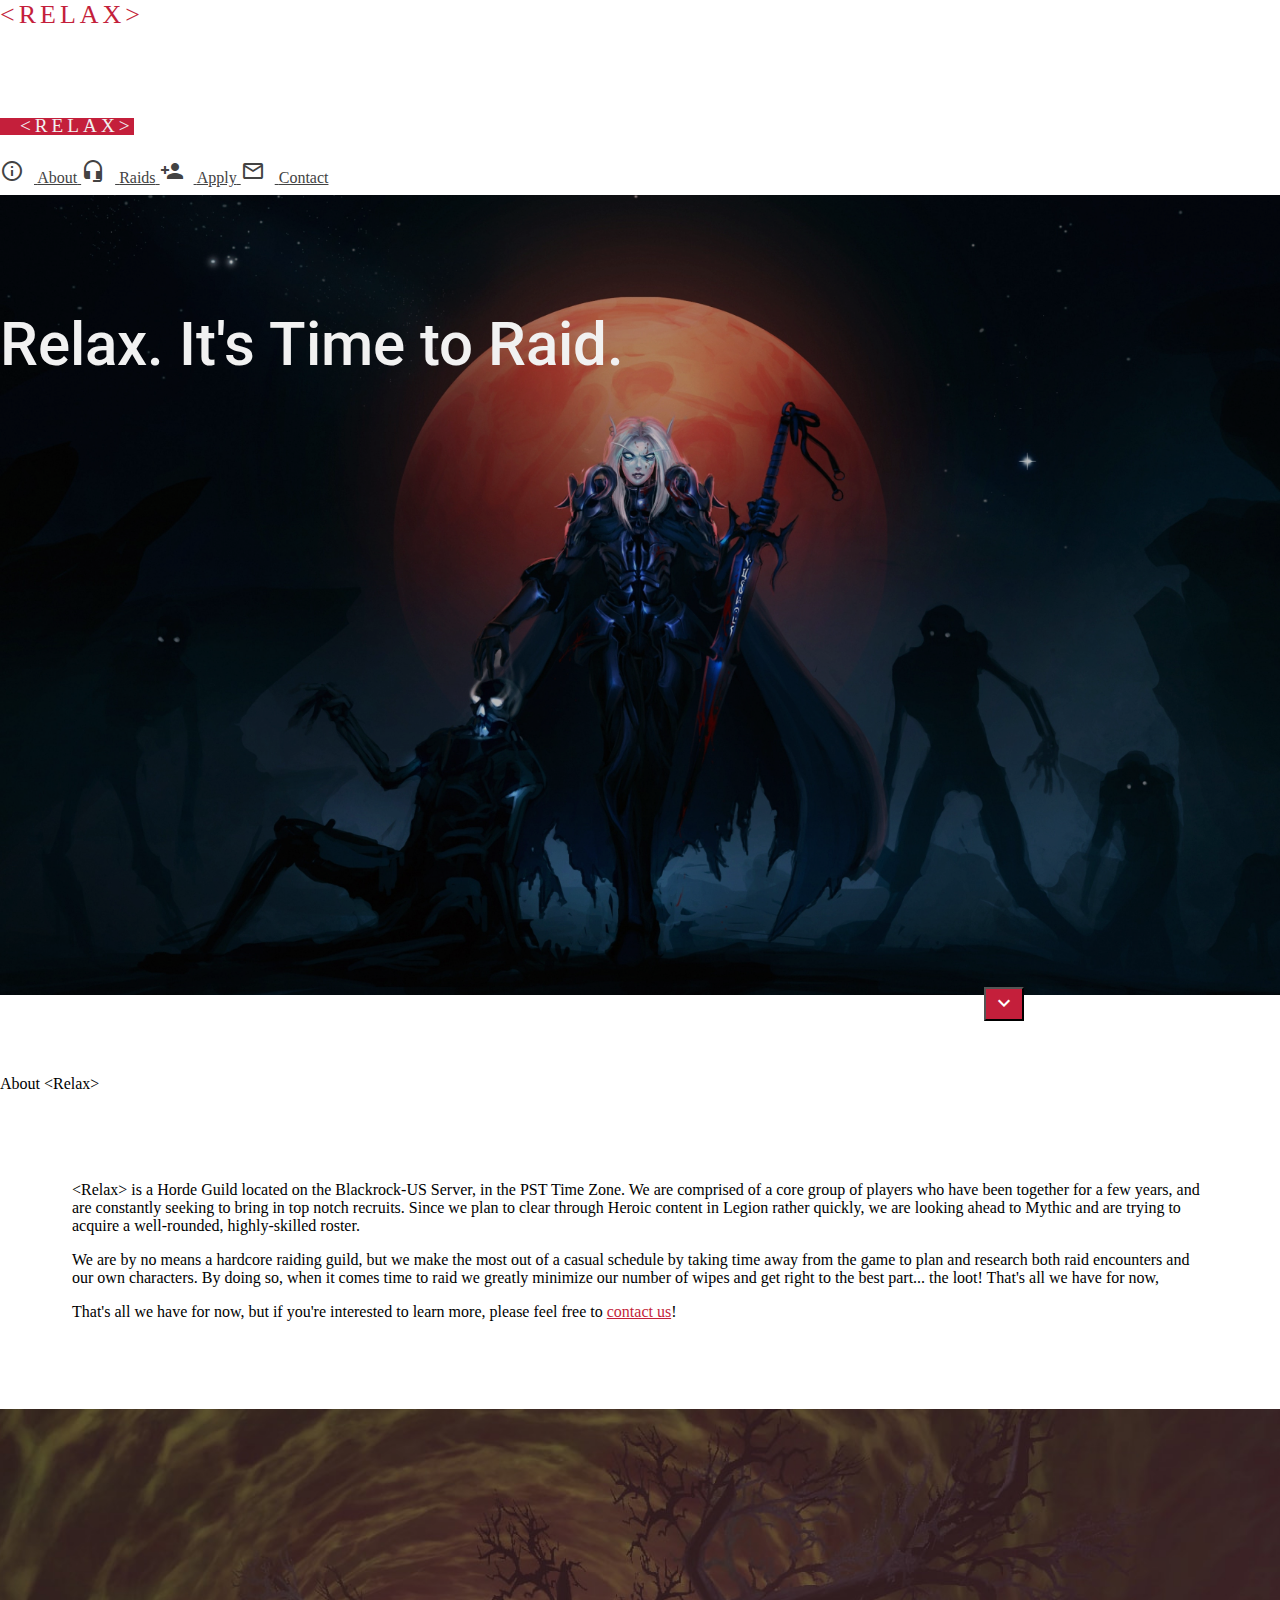
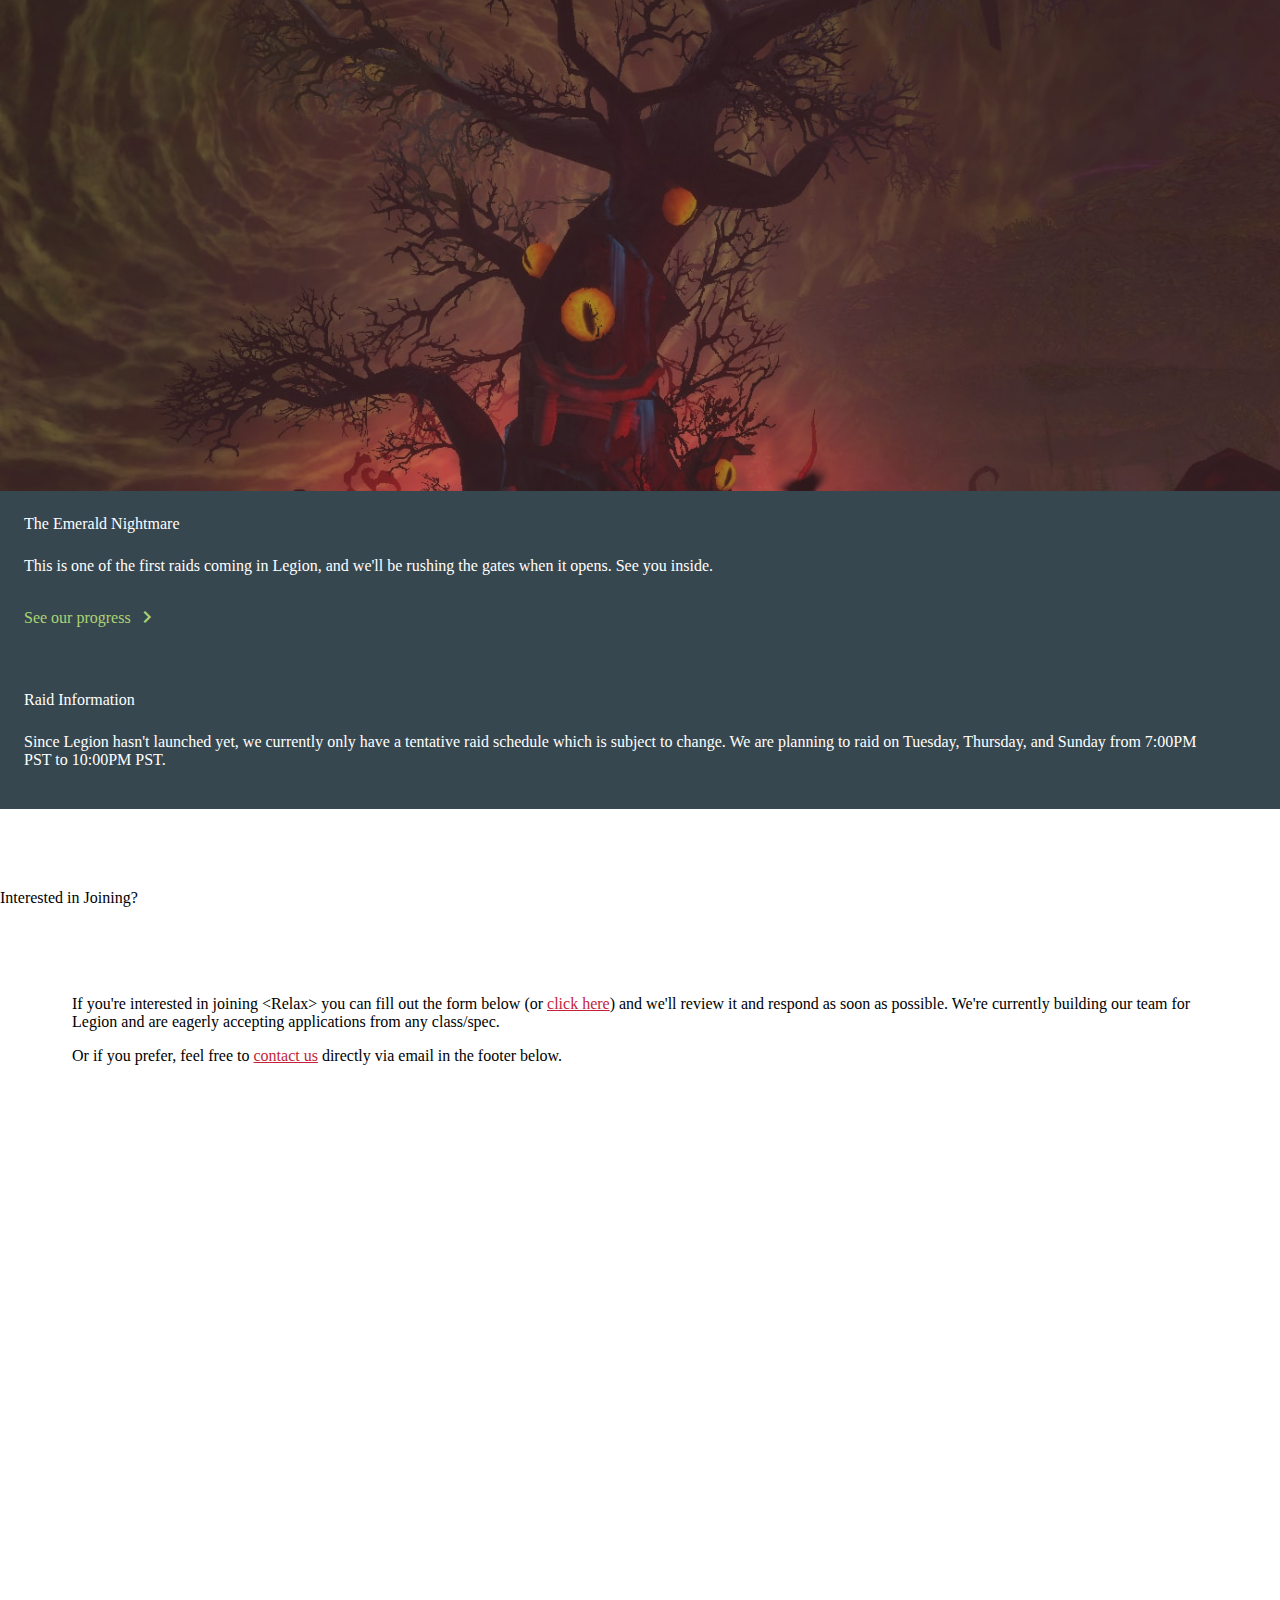
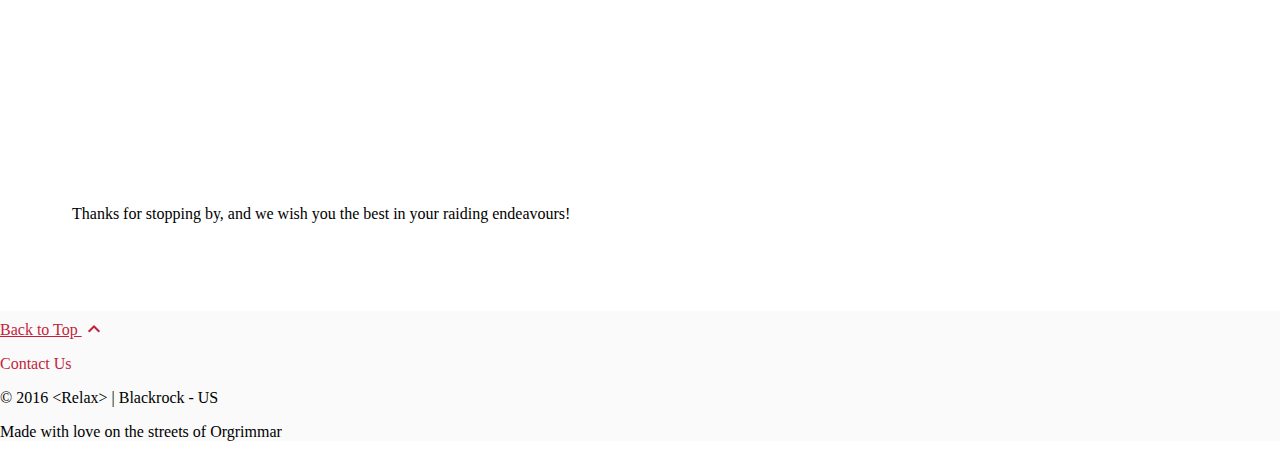
==== commit d83a319d: "update with application" ====
--- a/index.html
+++ b/index.html
@@ -90,11 +90,15 @@
                     <div class="mdl-typography--display-1-color-contrast">About &lt;Relax&gt;</div>
                     <div class="guild-about-text">
                         <p class="mdl-typography--headline-color-contrast">
-                            &lt;Relax&gt; is a Horde Guild located on the Blackrock-US Server, in the PST Time Zone. We are comprised of a core group of players who have been together for a few years, and are constantly seeking to bring in top notch recruits. While we plan to clear through Heroic content in Legion rather quickly, we are looking ahead to Mythic and are trying to acquire a well-rounded, highly-skilled roster.
+                            &lt;Relax&gt; is a Horde Guild located on the Blackrock-US Server, in the PST Time Zone. We are comprised of a core group of players who have been together for a few years, and are constantly seeking to bring in top notch recruits. Since we plan to clear through Heroic content in Legion rather quickly, we are looking ahead to Mythic and are trying to acquire a well-rounded, highly-skilled roster.
                         </p>
 
                         <p class="mdl-typography--headline-color-contrast">
-                            We are by no means a hardcore raiding guild, but we make the most out of a casual schedule by taking time away from the game to plan and research both raid encounters and our own characters.
+                            We are by no means a hardcore raiding guild, but we make the most out of a casual schedule by taking time away from the game to plan and research both raid encounters and our own characters. By doing so, when it comes time to raid we greatly minimize our number of wipes and get right to the best part... the loot! That's all we have for now,
+                        </p>
+
+                        <p class="mdl-typography--headline-color-contrast">
+                            That's all we have for now, but if you're interested to learn more, please feel free to <a href="#contact" class="scroll">contact us</a>!
                         </p>
                     </div>
                 </div>
@@ -126,11 +130,14 @@
                     <div class="mdl-typography--display-1-color-contrast">Interested in Joining?</div>
                     <div class="guild-apply-text">
                         <p class="mdl-typography--headline-color-contrast">
-                            If you're interested in joining &lt;Relax&gt; you can contact one of our Officers in game. Their battletags are Test#2153, Test#8747, and Test#9182. While their availability online may vary before launch, it is the best way to get in touch and let us know of your interest.
+                            If you're interested in joining &lt;Relax&gt; you can fill out the form  below (or <a href="https://goo.gl/forms/uFNHjsBYzvbgW3og2" target="_blank">click here</a>) and we'll review it and respond as soon as possible. We're currently building our team for Legion and are eagerly accepting applications from any class/spec.
                         </p>
                         <p class="mdl-typography--headline-color-contrast">
-                            We are currently working on a formal application process, which will soon provide us an easier way to receive and process apps. We plan to have this ready by the time Legion launches, so if you miss us in game we will hopefully have that up for you in the near future. Otherwise, you are free to contact us via email in the footer below.
+                            Or if you prefer, feel free to <a class="scroll" href="#contact">contact us</a> directly via email in the footer below.
                         </p>
+                        <br />
+                        <iframe src="https://docs.google.com/forms/d/e/1FAIpQLSfFAsW_qLwHup0PH5dbHiHEZJpexSHiY5ETc50dLketp-RbmA/viewform?embedded=true" width="100%" frameborder="0" marginheight="0" marginwidth="0" height="650">Loading...</iframe>
+                        <br /><br /><br />
                         <p class="mdl-typography--headline-color-contrast">
                             Thanks for stopping by, and we wish you the best in your raiding endeavours!
                         </p>
@@ -149,8 +156,8 @@
 
                     <div class="mdl-mega-footer--middle-section">
                         <p class="mdl-typography--font-light"><a style="text-decoration: none;" href="mailto:relaxguildwow@gmail.com">Contact Us</a></p>
-                        <p class="mdl-typography--font-light">© 2016 &lt;Relax&gt; - WoW</p>
-                        <p class="mdl-typography--font-light">No Gnomes Were Harmed in the Making of this Site</p>
+                        <p class="mdl-typography--font-light">© 2016 &lt;Relax&gt; | Blackrock - US</p>
+                        <p class="mdl-typography--font-light">Made with love on the streets of Orgrimmar</p>
                     </div>
 
                 </footer>
--- a/styles.min.css
+++ b/styles.min.css
@@ -1 +1 @@
-.guild-alt-link,.guild-image-link,.guild-link{text-decoration:none}body{margin:0}::-moz-selection{background-color:#A330C9;color:#fff}::selection{background-color:#A330C9;color:#fff}.guild-fab{position:absolute;right:20%;bottom:-26px;z-index:3;background:#C41F3B!important;color:#fff!important}.guild-fab>.material-icons{margin-top:1px}.guild-title{font-size:26px;color:#C41F3B;letter-spacing:4px;font-weight:300}.guild-logo-image,.guild-menu-logo-image{letter-spacing:4px;font-weight:300;font-size:1.2em}.guild-mobile-title{display:none!important}.guild-menu-logo-image{color:#F1F1F1}.guild-logo-image{color:#C41F3B}.guild-header{overflow:visible;background-color:#fff}.guild-header .material-icons{color:#767777!important}.guild-header .mdl-layout__drawer-button{background:0 0;color:#767777}.guild-header .mdl-navigation__link{color:#757575;font-weight:700;font-size:14px}.guild-navigation-container{direction:rtl;-webkit-order:1;-ms-flex-order:1;order:1;width:500px;transition:opacity .2s cubic-bezier(.4,0,.2,1),width .2s cubic-bezier(.4,0,.2,1)}.guild-navigation{direction:ltr;-webkit-justify-content:flex-end;-ms-flex-pack:end;justify-content:flex-end;width:800px}.guild-navigation .mdl-navigation__link{display:inline-block;height:60px;line-height:68px;background-color:transparent!important;border-bottom:4px solid transparent}.guild-navigation .mdl-navigation__link:hover{border-bottom:4px solid #A330C9}.guild-more-button{-webkit-order:3;-ms-flex-order:3;order:3}.guild-drawer{border-right:none}.guild-drawer .mdl-navigation__link.mdl-navigation__link{font-size:16px;line-height:35px;color:#434343}.guild-drawer .mdl-navigation .mdl-navigation__link .material-icons{margin:0 10px 4px 0}.guild-drawer .mdl-layout-title{position:relative;background:#C41F3B;height:64px;line-height:64px;padding-left:20px}.guild-be-together-section{position:relative;height:800px;width:auto;background:url(images/wow07.jpg) center 5% no-repeat;background-size:cover}.guild-logo-overlay{position:absolute;top:0;left:0;width:100%;height:100%;z-index:1;background-color:rgba(0,0,0,.25)}.guild-logo-font{font-family:Roboto,Helvetica,Arial,sans-serif;line-height:1;color:#f1f1f1;font-weight:500}.guild-slogan{font-size:60px;padding-top:120px}.guild-about-section,.guild-apply-section{position:relative;padding-top:80px}.guild-about-text,.guild-apply-text{padding:72px;text-align:left}.guild-about-text>p,.guild-apply-text>p{font-weight:300!important}.guild-raid{display:inline-block;width:160px;margin-right:32px}.guild-raid-section{position:relative;background:url(images/wow-art02.jpg) center 50% no-repeat;background-size:cover;height:1000px}.guild-raid-band{position:absolute;bottom:0;width:100%;text-align:center;background-color:#37474f}.guild-raid-band-text{max-width:800px;padding:24px;text-align:left;color:#fff}.guild-raid-band-text-2{max-width:1200px;padding:24px;text-align:left;color:#fff}.guild-link,.guild-link:hover{color:#A330C9!important}.guild-raid-band-text p,.guild-raid-band-text-2 p{padding-top:8px}.guild-link .material-icons{position:relative;top:-1px;vertical-align:middle}.guild-alt-link .material-icons,.guild-footer .mdl-mega-footer--right-section a .material-icons{position:relative;top:6px}.guild-alt-link{color:#ABD473!important;font-size:16px;cursor:pointer}.guild-alt-link:hover{color:#FF7D0A!important}.guild-more-section{padding:80px 0;max-width:1044px;margin-left:auto;margin-right:auto}.guild-more-section .guild-section-title{margin-left:12px;padding-bottom:24px}.guild-footer{background-color:#fafafa;position:relative}.guild-footer a:hover{color:#A330C9}.guild-footer .mdl-mega-footer--middle-section::after,.guild-footer .mdl-mega-footer--top-section::after{border-bottom:none}.guild-footer .mdl-mega-footer--right-section,.guild-footer .mdl-mega-footer--right-section a{margin-bottom:0}@media (max-width:900px){.guild-navigation-container{display:none}.guild-title{display:none!important}.guild-mobile-title{display:block!important;position:absolute;left:calc(50% - 70px);top:18px;transition:opacity .2s cubic-bezier(.4,0,.2,1)}.guild-fab,.guild-more-button{display:none}.guild-be-together-section{height:375px}.guild-slogan{font-size:34px;margin:0 16px;padding-top:32px}.guild-about-text,.guild-apply-text{padding:24px}.guild-raid-band-text,.guild-raid-band-text-2{margin-left:0;padding:16px}.guild-footer .mdl-mega-footer--right-section{margin-bottom:16px}.mdl-mega-footer{padding:16px 24px}}+.guild-alt-link,.guild-image-link,.guild-link{text-decoration:none}body{margin:0}a{color:#C41F3B}::-moz-selection{background-color:#A330C9;color:#fff}::selection{background-color:#A330C9;color:#fff}.guild-fab{position:absolute;right:20%;bottom:-26px;z-index:3;background:#C41F3B!important;color:#fff!important}.guild-fab>.material-icons{margin-top:1px}.guild-title{font-size:26px;color:#C41F3B;letter-spacing:4px;font-weight:300}.guild-logo-image,.guild-menu-logo-image{letter-spacing:4px;font-weight:300;font-size:1.2em}.guild-mobile-title{display:none!important}.guild-menu-logo-image{color:#F1F1F1}.guild-logo-image{color:#C41F3B}.guild-header{overflow:visible;background-color:#fff}.guild-header .material-icons{color:#767777!important}.guild-header .mdl-layout__drawer-button{background:0 0;color:#767777}.guild-header .mdl-navigation__link{color:#757575;font-weight:700;font-size:14px}.guild-navigation-container{direction:rtl;-webkit-order:1;-ms-flex-order:1;order:1;width:500px;transition:opacity .2s cubic-bezier(.4,0,.2,1),width .2s cubic-bezier(.4,0,.2,1)}.guild-navigation{direction:ltr;-webkit-justify-content:flex-end;-ms-flex-pack:end;justify-content:flex-end;width:800px}.guild-navigation .mdl-navigation__link{display:inline-block;height:60px;line-height:68px;background-color:transparent!important;border-bottom:4px solid transparent}.guild-navigation .mdl-navigation__link:hover{border-bottom:4px solid #A330C9}.guild-more-button{-webkit-order:3;-ms-flex-order:3;order:3}.guild-drawer{border-right:none}.guild-drawer .mdl-navigation__link.mdl-navigation__link{font-size:16px;line-height:35px;color:#434343}.guild-drawer .mdl-navigation .mdl-navigation__link .material-icons{margin:0 10px 4px 0}.guild-drawer .mdl-layout-title{position:relative;background:#C41F3B;height:64px;line-height:64px;padding-left:20px}.guild-be-together-section{position:relative;height:800px;width:auto;background:url(images/wow07.jpg) center 5% no-repeat;background-size:cover}.guild-logo-overlay{position:absolute;top:0;left:0;width:100%;height:100%;z-index:1;background-color:rgba(0,0,0,.25)}.guild-logo-font{font-family:Roboto,Helvetica,Arial,sans-serif;line-height:1;color:#f1f1f1;font-weight:500}.guild-slogan{font-size:60px;padding-top:120px}.guild-about-section,.guild-apply-section{position:relative;padding-top:80px}.guild-about-text,.guild-apply-text{padding:72px;text-align:left}.guild-about-text>p,.guild-apply-text>p{font-weight:300!important}.guild-raid{display:inline-block;width:160px;margin-right:32px}.guild-raid-section{position:relative;background:url(images/wow-art02.jpg) center 50% no-repeat;background-size:cover;height:1000px}.guild-raid-band{position:absolute;bottom:0;width:100%;text-align:center;background-color:#37474f}.guild-raid-band-text{max-width:800px;padding:24px;text-align:left;color:#fff}.guild-raid-band-text-2{max-width:1200px;padding:24px;text-align:left;color:#fff}.guild-link,.guild-link:hover{color:#A330C9!important}.guild-raid-band-text p,.guild-raid-band-text-2 p{padding-top:8px}.guild-link .material-icons{position:relative;top:-1px;vertical-align:middle}.guild-alt-link .material-icons,.guild-footer .mdl-mega-footer--right-section a .material-icons{position:relative;top:6px}.guild-alt-link{color:#ABD473!important;font-size:16px;cursor:pointer}.guild-alt-link:hover{color:#FF7D0A!important}.guild-more-section{padding:80px 0;max-width:1044px;margin-left:auto;margin-right:auto}.guild-more-section .guild-section-title{margin-left:12px;padding-bottom:24px}.guild-footer{background-color:#fafafa;position:relative}.guild-footer a:hover{color:#A330C9}.guild-footer .mdl-mega-footer--middle-section::after,.guild-footer .mdl-mega-footer--top-section::after{border-bottom:none}.guild-footer .mdl-mega-footer--right-section,.guild-footer .mdl-mega-footer--right-section a{margin-bottom:0}@media (max-width:900px){.guild-navigation-container{display:none}.guild-title{display:none!important}.guild-mobile-title{display:block!important;position:absolute;left:calc(50% - 64px);top:18px;transition:opacity .2s cubic-bezier(.4,0,.2,1)}.guild-fab,.guild-more-button{display:none}.guild-be-together-section{height:375px}.guild-slogan{font-size:34px;margin:0 16px;padding-top:32px}.guild-about-section,.guild-apply-section{padding-top:45px}.guild-about-text,.guild-apply-text{padding:24px}.guild-raid-band-text,.guild-raid-band-text-2{margin-left:0;padding:16px}.guild-footer .mdl-mega-footer--right-section{margin-bottom:16px}.mdl-mega-footer{padding:16px 24px}}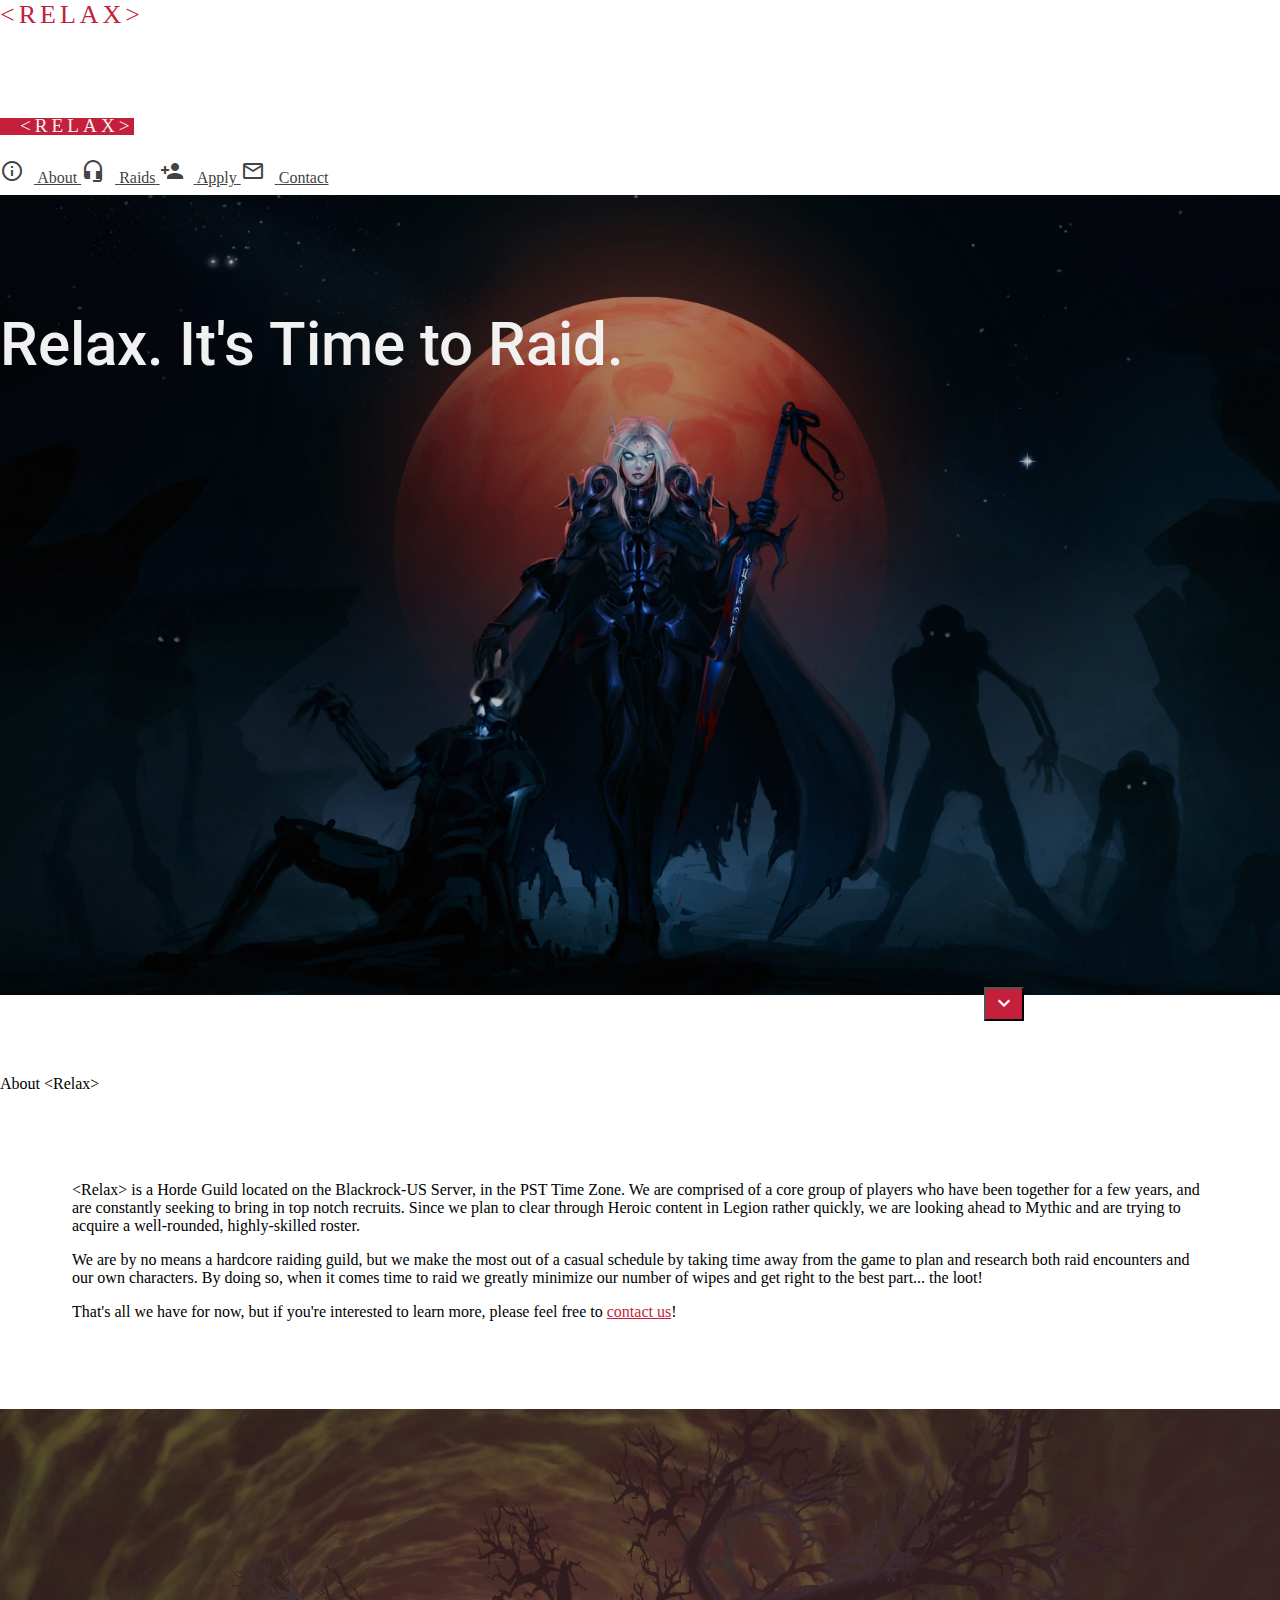
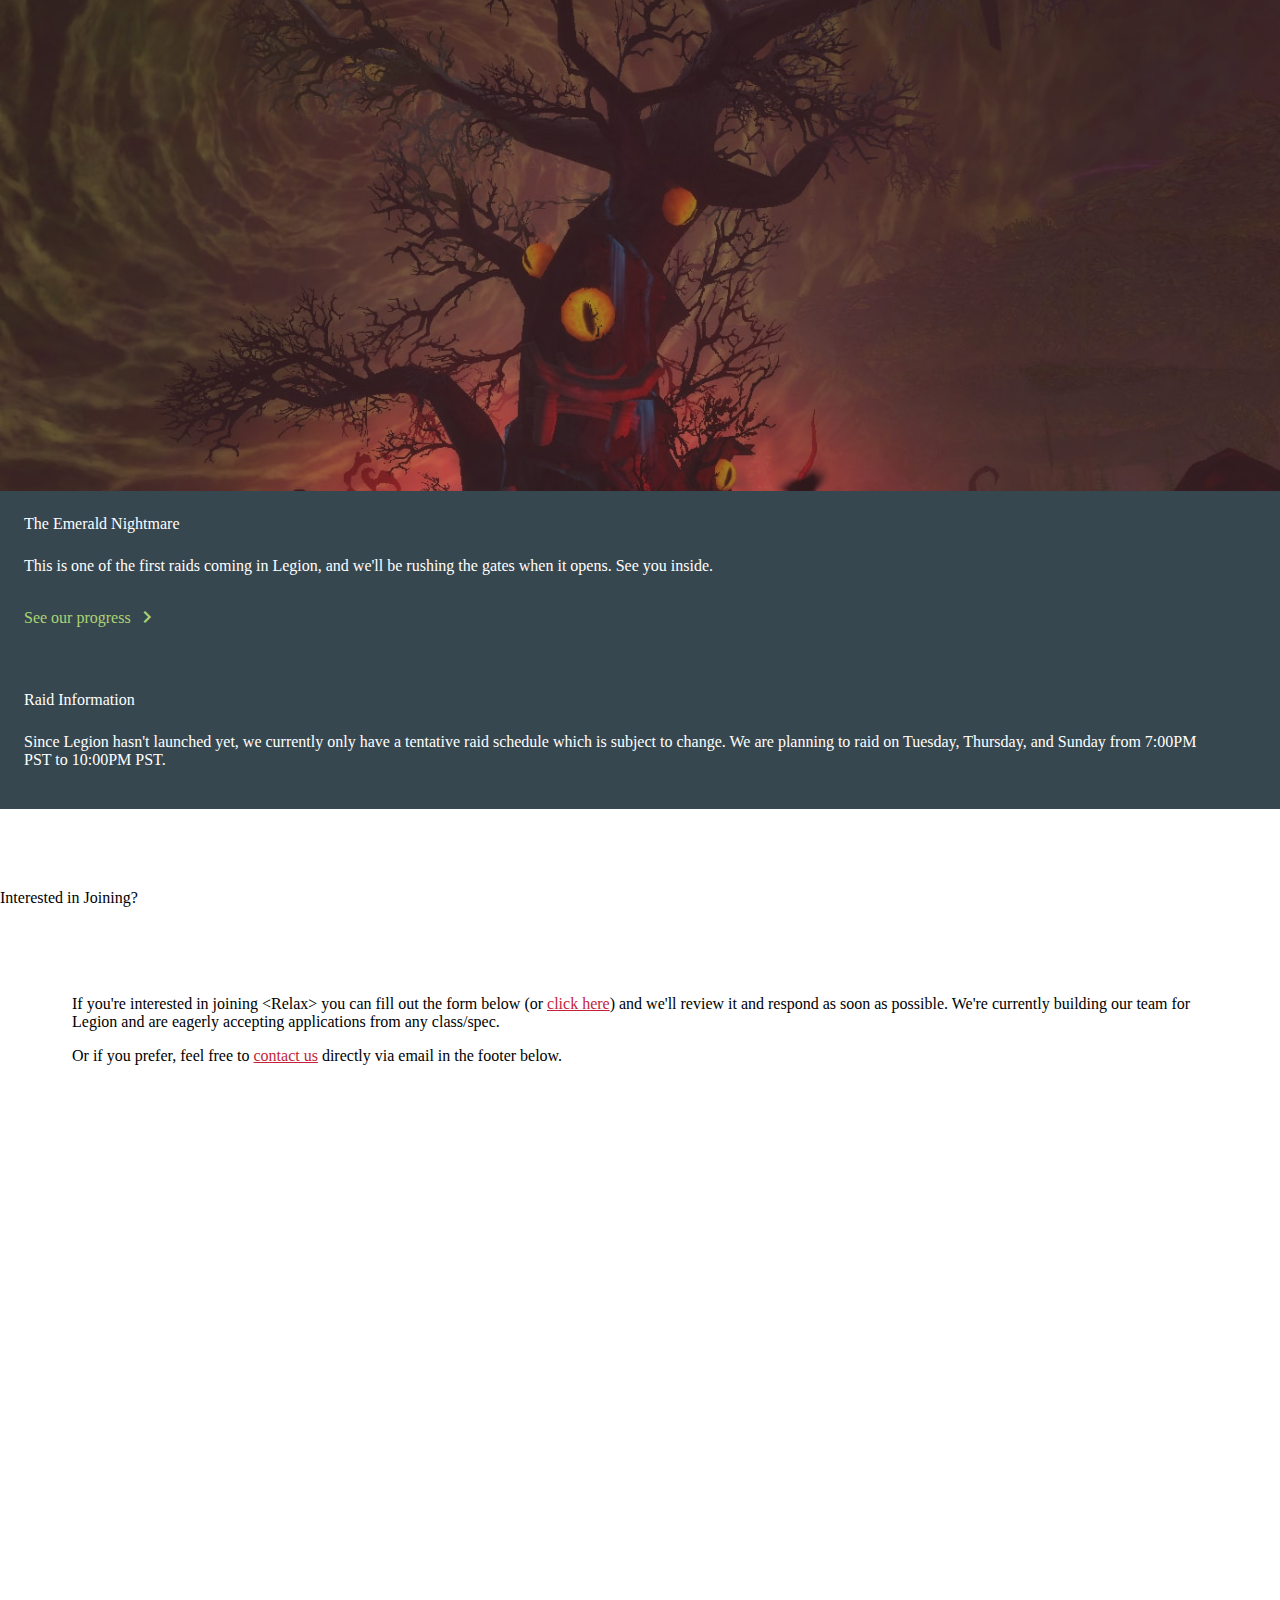
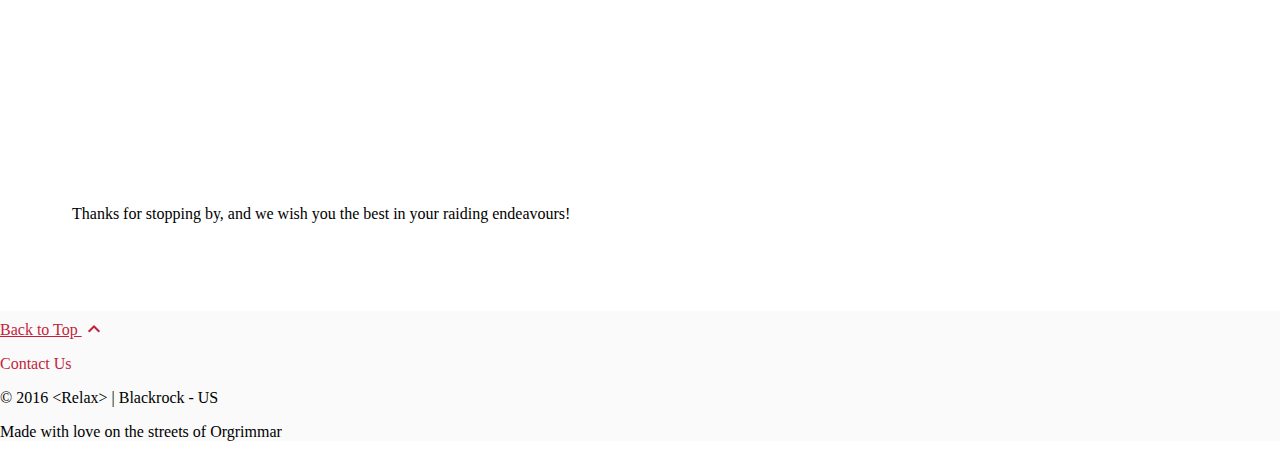
==== commit de581d9e: "fix typo of stuff in about section" ====
--- a/index.html
+++ b/index.html
@@ -94,7 +94,7 @@
                         </p>
 
                         <p class="mdl-typography--headline-color-contrast">
-                            We are by no means a hardcore raiding guild, but we make the most out of a casual schedule by taking time away from the game to plan and research both raid encounters and our own characters. By doing so, when it comes time to raid we greatly minimize our number of wipes and get right to the best part... the loot! That's all we have for now,
+                            We are by no means a hardcore raiding guild, but we make the most out of a casual schedule by taking time away from the game to plan and research both raid encounters and our own characters. By doing so, when it comes time to raid we greatly minimize our number of wipes and get right to the best part... the loot!
                         </p>
 
                         <p class="mdl-typography--headline-color-contrast">
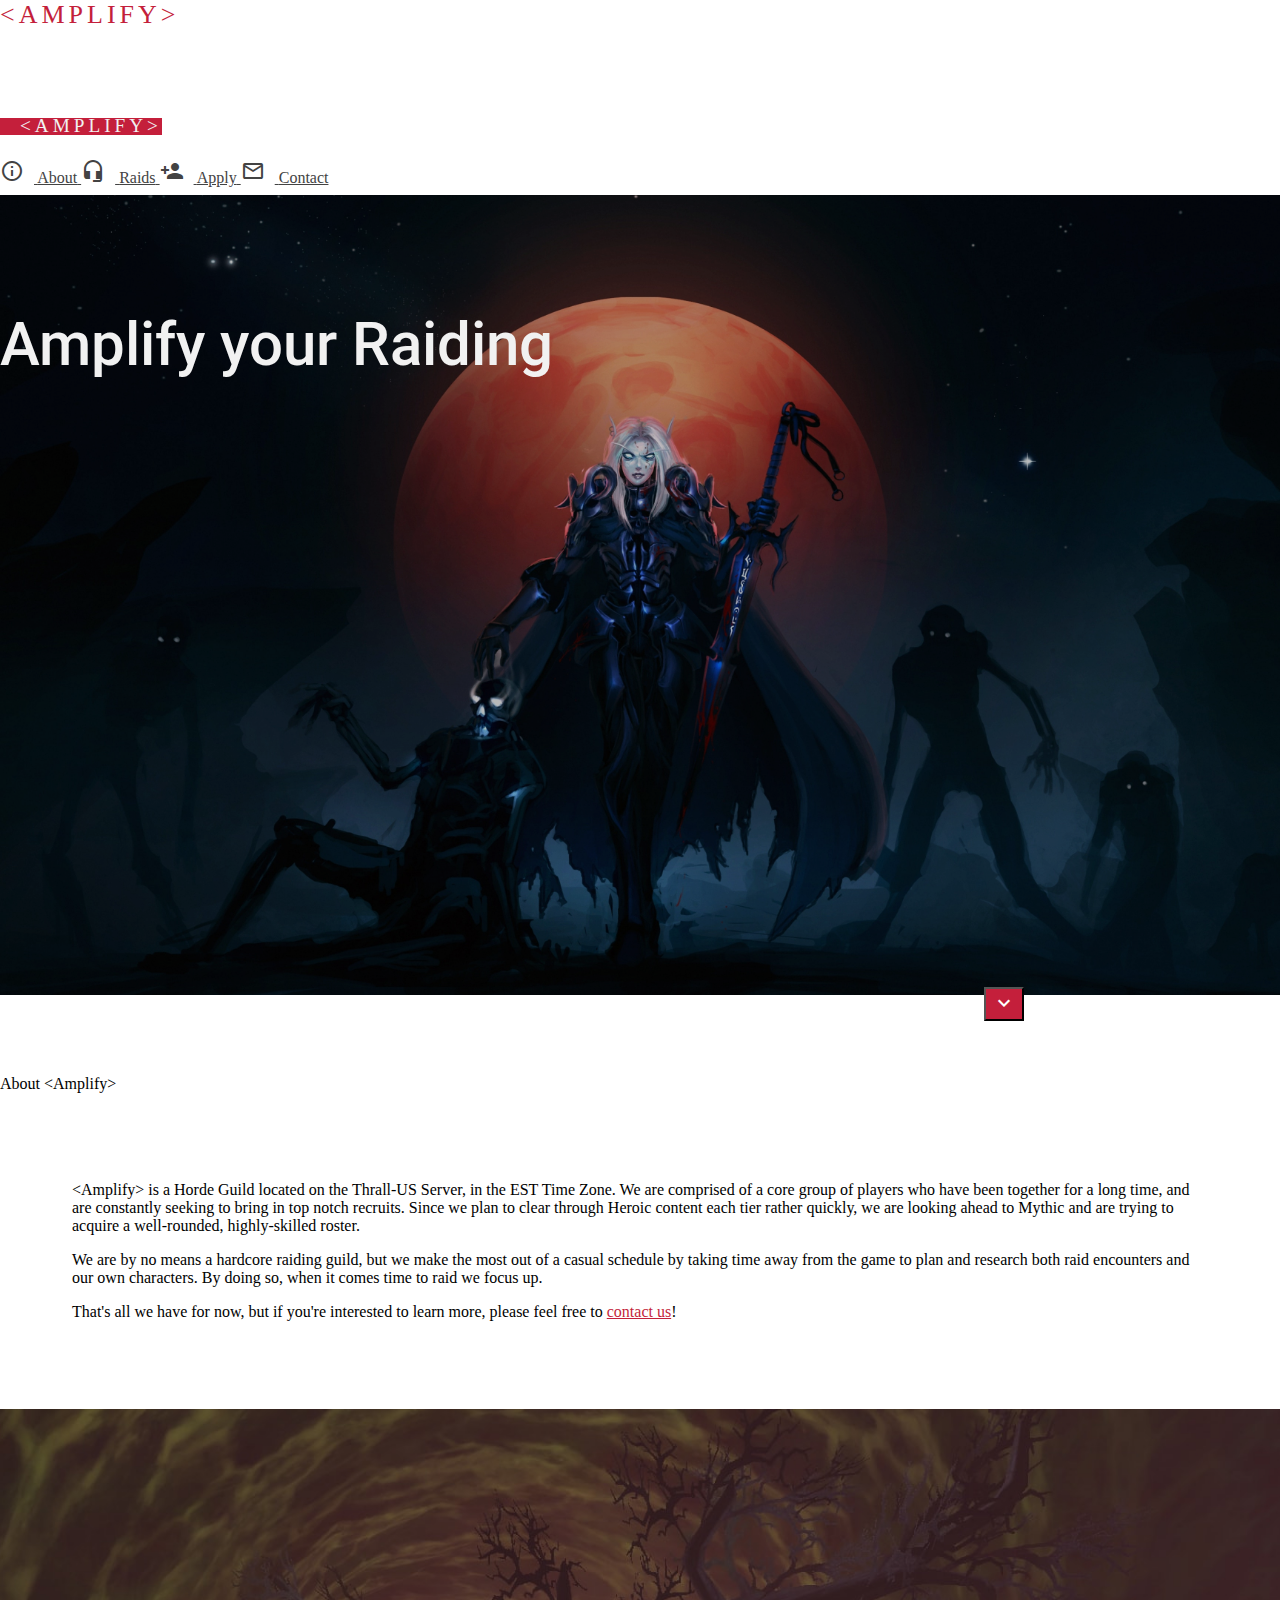
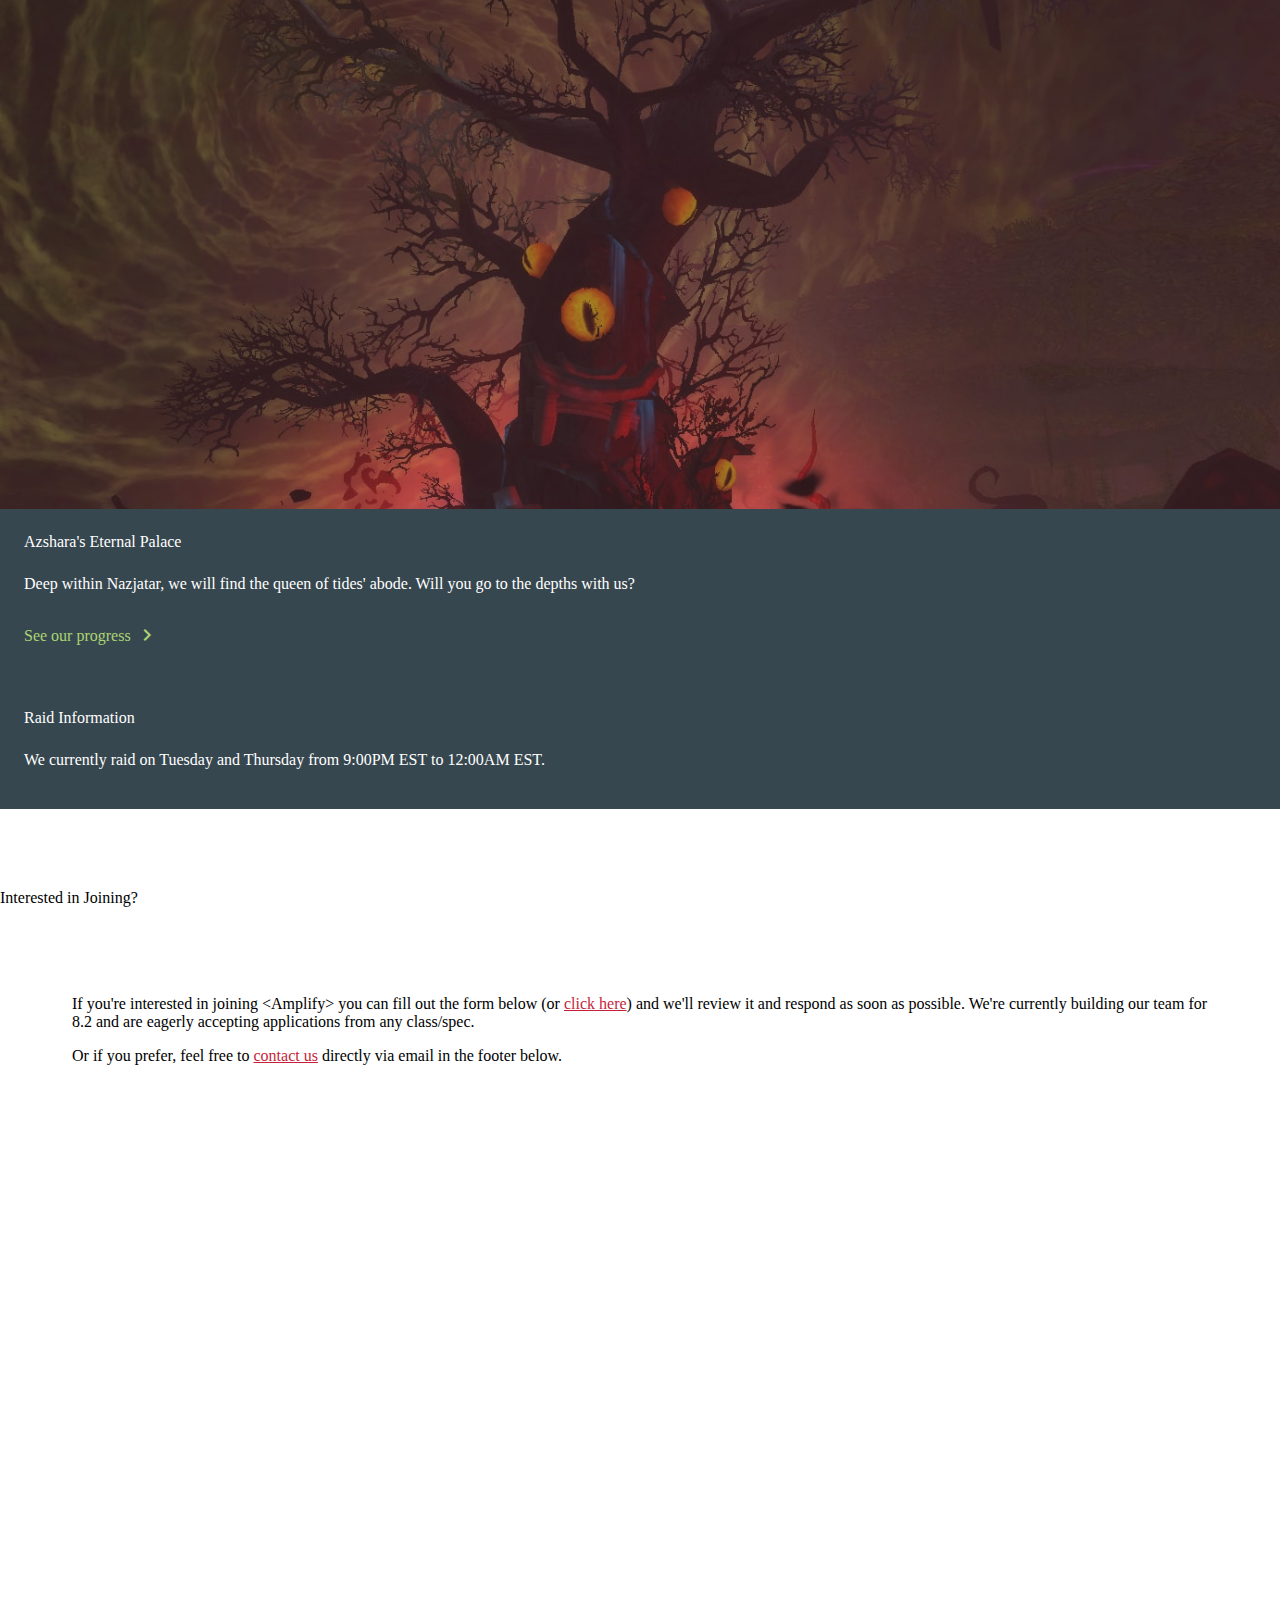
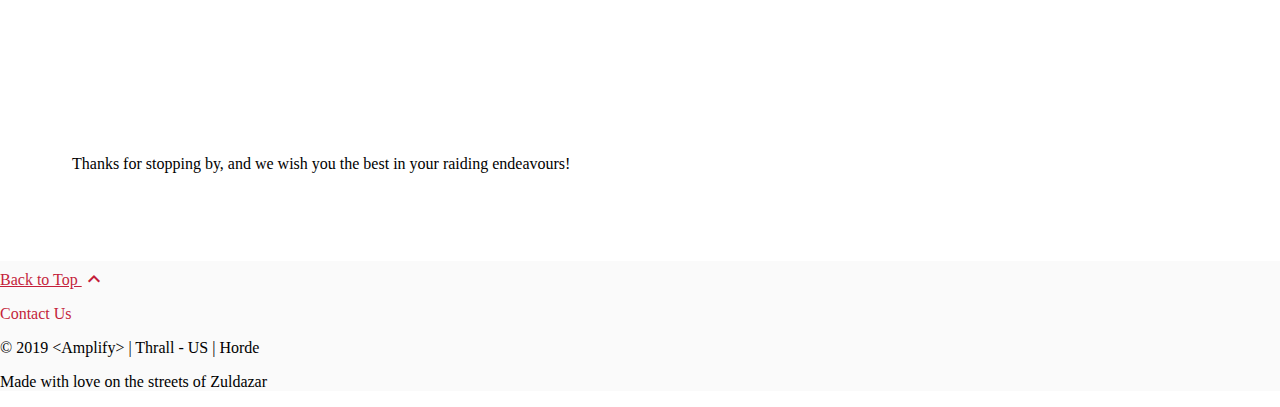
==== commit baed9d01: "add google tag manager scripts" ====
--- a/index.html
+++ b/index.html
@@ -1,17 +1,26 @@
 <!doctype html>
 <html lang="en">
     <head>
+        <!-- Google Tag Manager -->
+        <script>(function(w,d,s,l,i){w[l]=w[l]||[];w[l].push({'gtm.start':
+        new Date().getTime(),event:'gtm.js'});var f=d.getElementsByTagName(s)[0],
+        j=d.createElement(s),dl=l!='dataLayer'?'&l='+l:'';j.async=true;j.src=
+        'https://www.googletagmanager.com/gtm.js?id='+i+dl;f.parentNode.insertBefore(j,f);
+        })(window,document,'script','dataLayer','GTM-K4CJ574');</script>
+        <!-- End Google Tag Manager -->
         <meta charset="utf-8">
         <meta http-equiv="X-UA-Compatible" content="IE=edge">
-        <meta name="description" content="Introducing <Relax>, a WoW Hardcore Casual Raiding Guild">
+        <meta name="description" content="<Amplify>, a WoW Raiding Guild">
         <meta name="viewport" content="width=device-width, initial-scale=1.0, minimum-scale=1.0">
-        <title>Relax - WoW</title>
+        <title>Amplify</title>
 
         <link rel="apple-touch-icon" sizes="180x180" href="images/icons/apple-touch-icon.png">
-        <link rel="icon" type="image/png" href="images/icons/favicon-32x32.png" sizes="32x32">
-        <link rel="icon" type="image/png" href="images/icons/favicon-16x16.png" sizes="16x16">
-        <link rel="manifest" href="images/icons/manifest.json">
+        <link rel="icon" type="image/png" sizes="32x32" href="images/icons/favicon-32x32.png">
+        <link rel="icon" type="image/png" sizes="16x16" href="images/icons/favicon-16x16.png">
+        <link rel="manifest" href="images/icons/site.webmanifest">
+        <link rel="mask-icon" href="images/icons/safari-pinned-tab.svg" color="#5bbad5">
         <link rel="shortcut icon" href="images/icons/favicon.ico">
+        <meta name="msapplication-TileColor" content="#2b5797">
         <meta name="msapplication-config" content="images/icons/browserconfig.xml">
         <meta name="theme-color" content="#ffffff">
 
@@ -23,11 +32,15 @@
     </head>
 
     <body>
+        <!-- Google Tag Manager (noscript) -->
+        <noscript><iframe src="https://www.googletagmanager.com/ns.html?id=GTM-K4CJ574"
+        height="0" width="0" style="display:none;visibility:hidden"></iframe></noscript>
+        <!-- End Google Tag Manager (noscript) -->
         <div class="mdl-layout mdl-js-layout mdl-layout--fixed-header">
             <div class="guild-header mdl-layout__header mdl-layout__header--waterfall">
                 <div class="mdl-layout__header-row">
                     <span class="guild-title mdl-layout-title">
-                        &lt;RELAX&gt;
+                        &lt;AMPLIFY&gt;
                     </span>
 
                     <!-- Add spacer, to align navigation to the right in desktop -->
@@ -44,14 +57,14 @@
                     </div>
 
                     <span class="guild-mobile-title mdl-layout-title">
-                        <span class="guild-logo-image">&lt;RELAX&gt;</span>
+                        <span class="guild-logo-image">&lt;AMPLIFY&gt;</span>
                     </span>
                 </div>
             </div>
 
             <div class="guild-drawer mdl-layout__drawer">
                 <span class="mdl-layout-title">
-                    <span class="guild-menu-logo-image">&lt;RELAX&gt;</span>
+                    <span class="guild-menu-logo-image">&lt;AMPLIFY&gt;</span>
                 </span>
                 <nav class="mdl-navigation">
                     <a class="mdl-navigation__link scroll" href="#about">
@@ -76,7 +89,7 @@
             <div class="guild-content mdl-layout__content">
                 <div id="top" class="guild-be-together-section mdl-typography--text-center">
                     <div class="guild-logo-overlay">
-                        <div class="guild-logo-font guild-slogan">Relax. It's Time to Raid.</div>
+                        <div class="guild-logo-font guild-slogan">Amplify your Raiding</div>
                     </div>
 
                     <a class="scroll" href="#about">
@@ -87,14 +100,14 @@
                 </div>
 
                 <div id="about" class="guild-about-section mdl-typography--text-center">
-                    <div class="mdl-typography--display-1-color-contrast">About &lt;Relax&gt;</div>
+                    <div class="mdl-typography--display-1-color-contrast">About &lt;Amplify&gt;</div>
                     <div class="guild-about-text">
                         <p class="mdl-typography--headline-color-contrast">
-                            &lt;Relax&gt; is a Horde Guild located on the Blackrock-US Server, in the PST Time Zone. We are comprised of a core group of players who have been together for a few years, and are constantly seeking to bring in top notch recruits. Since we plan to clear through Heroic content in Legion rather quickly, we are looking ahead to Mythic and are trying to acquire a well-rounded, highly-skilled roster.
+                            &lt;Amplify&gt; is a Horde Guild located on the Thrall-US Server, in the EST Time Zone. We are comprised of a core group of players who have been together for a long time, and are constantly seeking to bring in top notch recruits. Since we plan to clear through Heroic content each tier rather quickly, we are looking ahead to Mythic and are trying to acquire a well-rounded, highly-skilled roster.
                         </p>
 
                         <p class="mdl-typography--headline-color-contrast">
-                            We are by no means a hardcore raiding guild, but we make the most out of a casual schedule by taking time away from the game to plan and research both raid encounters and our own characters. By doing so, when it comes time to raid we greatly minimize our number of wipes and get right to the best part... the loot!
+                            We are by no means a hardcore raiding guild, but we make the most out of a casual schedule by taking time away from the game to plan and research both raid encounters and our own characters. By doing so, when it comes time to raid we focus up.
                         </p>
 
                         <p class="mdl-typography--headline-color-contrast">
@@ -106,13 +119,12 @@
                 <div class="guild-raid-section">
                     <div id="raids" class="guild-raid-band">
                         <div class="guild-raid-band-text">
-                            <div class="mdl-typography--display-2 mdl-typography--font-thin">The Emerald Nightmare</div>
+                            <div class="mdl-typography--display-2 mdl-typography--font-thin">Azshara's Eternal Palace</div>
                             <p class="mdl-typography--headline mdl-typography--font-thin">
-                                This is one of the first raids coming in Legion,
-                                and we'll be rushing the gates when it opens. See you inside.
+                                Deep within Nazjatar, we will find the queen of tides' abode. Will you go to the depths with us?
                             </p>
                             <p>
-                                <a class="mdl-typography--font-regular mdl-typography--text-uppercase guild-alt-link" href="">
+                                <a class="mdl-typography--font-regular mdl-typography--text-uppercase guild-alt-link" href="https://www.wowprogress.com/guild/us/thrall/Amplify" target="_blank">
                                     See our progress&nbsp;<i class="material-icons">chevron_right</i>
                                 </a>
                             </p>
@@ -120,7 +132,7 @@
                         <div class="guild-raid-band-text-2">
                             <div class="mdl-typography--display-2 mdl-typography--font-thin">Raid Information</div>
                             <p class="mdl-typography--headline mdl-typography--font-thin">
-                                Since Legion hasn't launched yet, we currently only have a tentative raid schedule which is subject to change. We are planning to raid on Tuesday, Thursday, and Sunday from 7:00PM PST to 10:00PM PST.
+                                We currently raid on Tuesday and Thursday from 9:00PM EST to 12:00AM EST.
                             </p>
                         </div>
                     </div>
@@ -130,13 +142,13 @@
                     <div class="mdl-typography--display-1-color-contrast">Interested in Joining?</div>
                     <div class="guild-apply-text">
                         <p class="mdl-typography--headline-color-contrast">
-                            If you're interested in joining &lt;Relax&gt; you can fill out the form  below (or <a href="https://goo.gl/forms/uFNHjsBYzvbgW3og2" target="_blank">click here</a>) and we'll review it and respond as soon as possible. We're currently building our team for Legion and are eagerly accepting applications from any class/spec.
+                            If you're interested in joining &lt;Amplify&gt; you can fill out the form  below (or <a href="https://goo.gl/forms/uFNHjsBYzvbgW3og2" target="_blank">click here</a>) and we'll review it and respond as soon as possible. We're currently building our team for 8.2 and are eagerly accepting applications from any class/spec.
                         </p>
                         <p class="mdl-typography--headline-color-contrast">
                             Or if you prefer, feel free to <a class="scroll" href="#contact">contact us</a> directly via email in the footer below.
                         </p>
                         <br />
-                        <iframe src="https://docs.google.com/forms/d/e/1FAIpQLSfFAsW_qLwHup0PH5dbHiHEZJpexSHiY5ETc50dLketp-RbmA/viewform?embedded=true" width="100%" frameborder="0" marginheight="0" marginwidth="0" height="650">Loading...</iframe>
+                        <iframe src="https://docs.google.com/forms/d/e/1FAIpQLSf8L5nvDOGmSdBbiclokybFPbUECKFYTQwpOl0eXFQvaeW1Ww/viewform?embedded=true" width="100%" height="600" frameborder="0" marginheight="0" marginwidth="0">Loading...</iframe>
                         <br /><br /><br />
                         <p class="mdl-typography--headline-color-contrast">
                             Thanks for stopping by, and we wish you the best in your raiding endeavours!
@@ -155,9 +167,9 @@
                     </div>
 
                     <div class="mdl-mega-footer--middle-section">
-                        <p class="mdl-typography--font-light"><a style="text-decoration: none;" href="mailto:relaxguildwow@gmail.com">Contact Us</a></p>
-                        <p class="mdl-typography--font-light">© 2016 &lt;Relax&gt; | Blackrock - US</p>
-                        <p class="mdl-typography--font-light">Made with love on the streets of Orgrimmar</p>
+                        <p class="mdl-typography--font-light"><a style="text-decoration: none;" href="mailto:amplifyguild@gmail.com">Contact Us</a></p>
+                        <p class="mdl-typography--font-light">© 2019 &lt;Amplify&gt; | Thrall - US | Horde</p>
+                        <p class="mdl-typography--font-light">Made with love on the streets of Zuldazar</p>
                     </div>
 
                 </footer>
